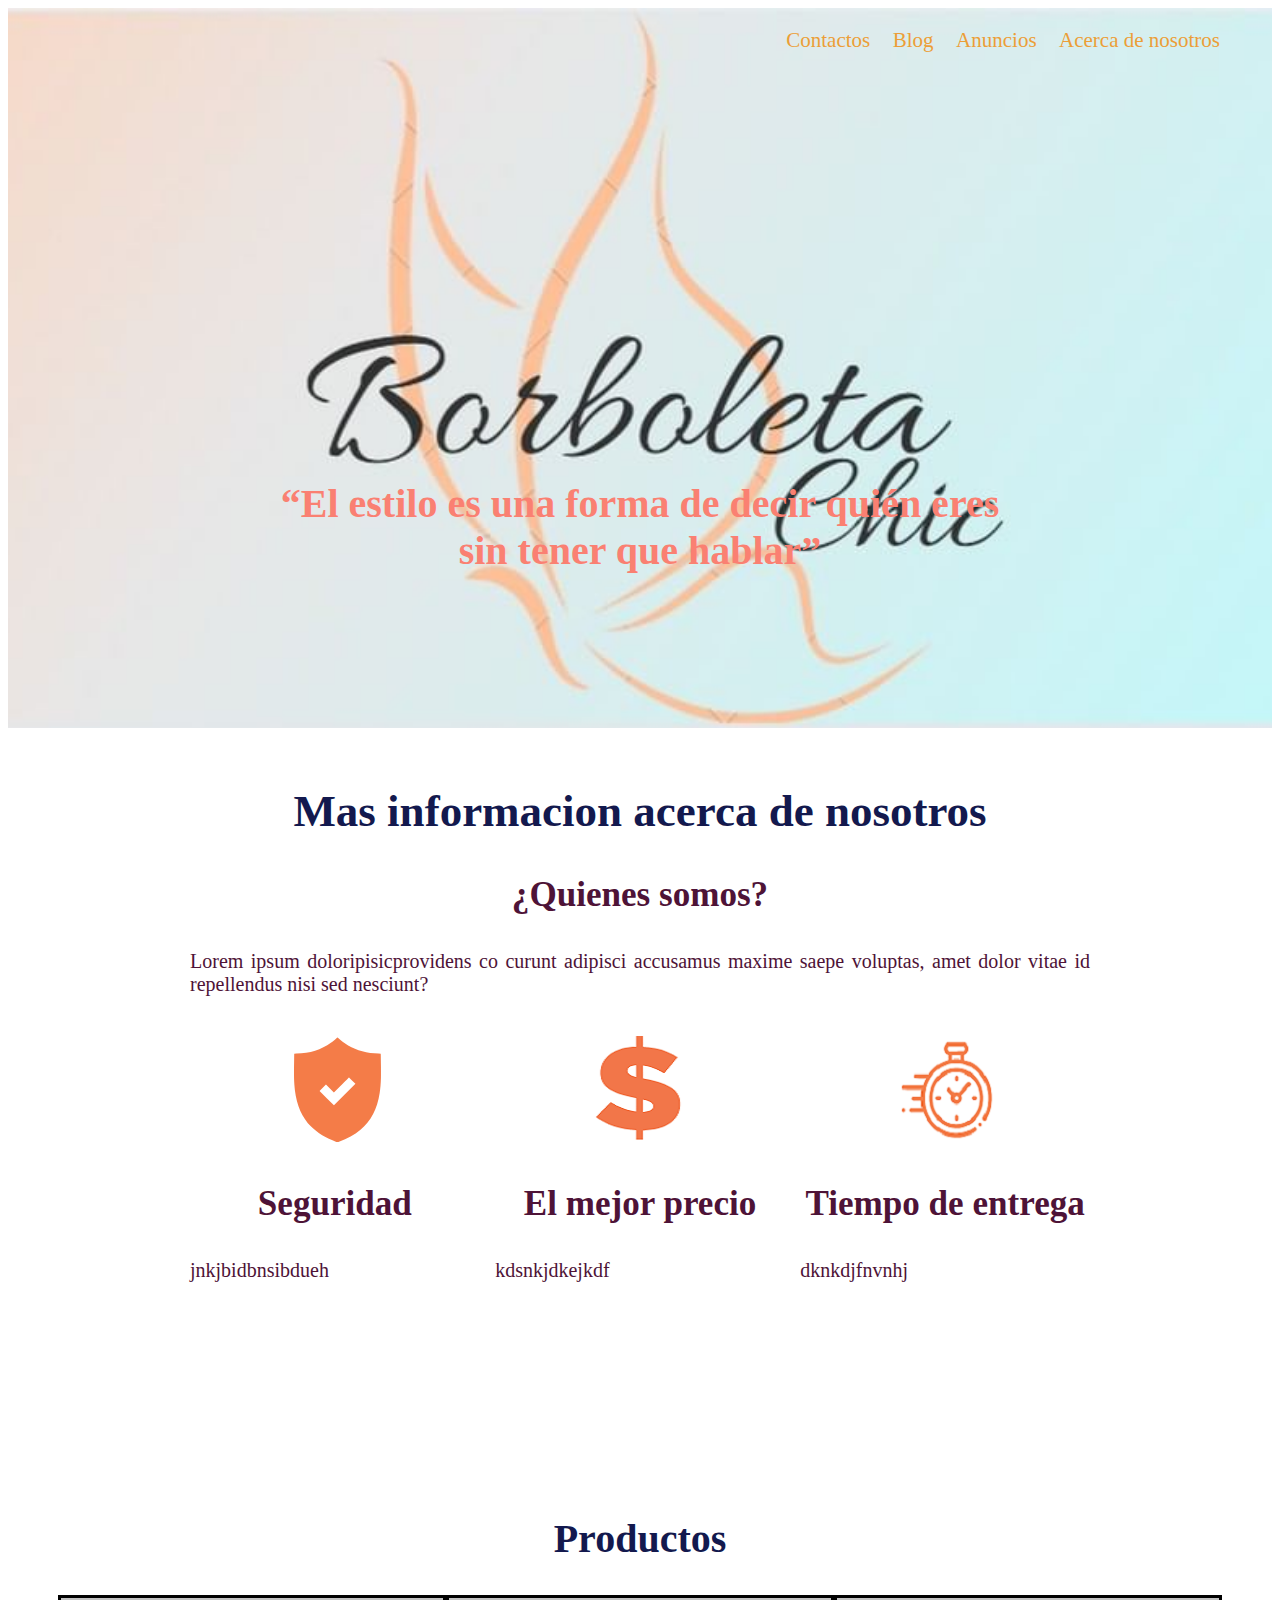
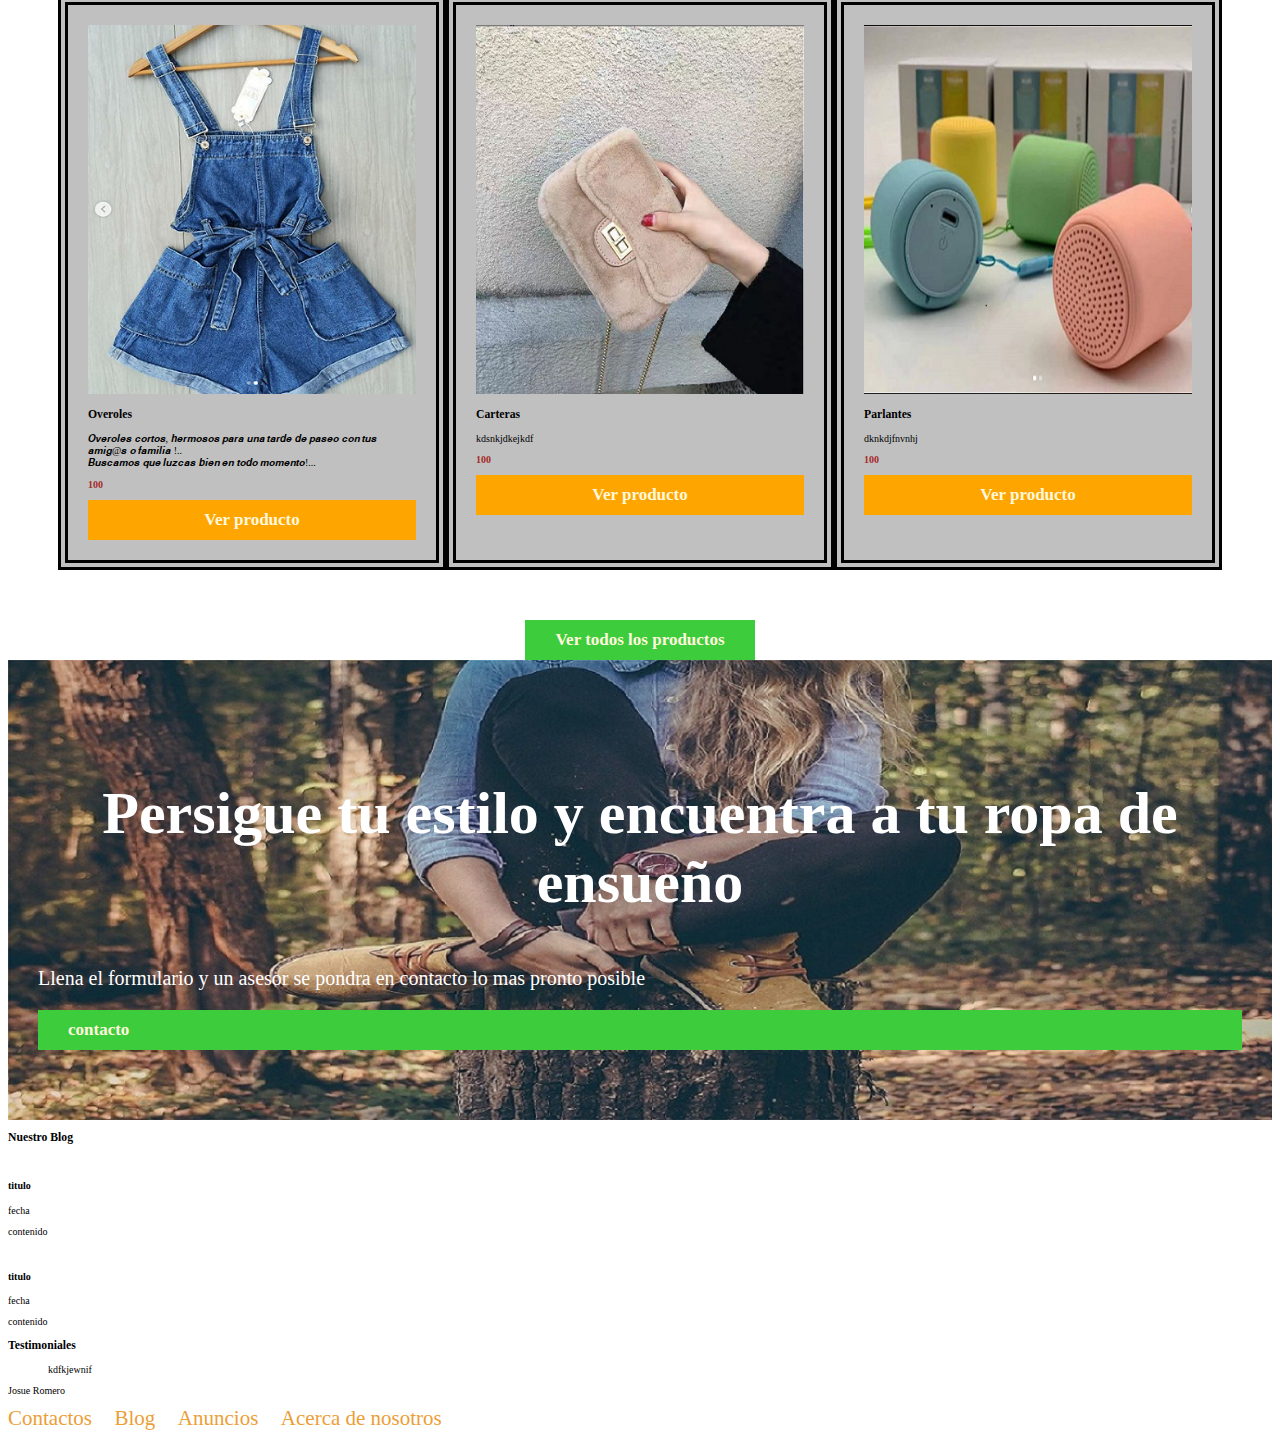
==== index.html @ e3e59bdf "Add files via upload" ====
<!DOCTYPE html>
<html lang="en">
<head>
    <meta charset="UTF-8">
    <meta name="viewport" content="width=device-width, initial-scale=1.0">
    <title>Borboleta • chic</title>
    <link rel="shortcut icon" href="imagenes/borboleta.png">
    <link rel="stylesheet" href="https://necolas.github.io/normalize.css/8.0.1/normalize.css">
    <link rel="stylesheet" href="css/estilos.css">
</head>

<body>
    <header class="size-header inicio">
<div class="contenedor">
       <div class="barra">

    <nav class="links">
        <a href="contactos.html">Contactos</a>
        <a href="#">Blog</a>
        <a href="#">Anuncios</a>
        <a href="#">Acerca de nosotros</a>
    </div>
    </nav>

          <div class="frase">  
      <h1>“El estilo es una forma de decir 
          quién eres<br> sin tener que hablar”</h1>
        </div>
    </div>
    </header>

    
   
    <section class="relleno">
        <h2 id="titulo-segundario">Mas informacion acerca de nosotros</h2>
      <h3>¿Quienes somos?</h3>
      <p>Lorem ipsum doloripisicprovidens co curunt adipisci accusamus maxime saepe voluptas, amet dolor vitae id repellendus nisi sed nesciunt?</p>
    
      <div class="logos">
      
      <div class="icono">
      <img src="imagenes/logo de seguridad.png" >
<h3>Seguridad</h3>
<p>jnkjbidbnsibdueh</p>
</div>

<div class="icono">
<img src="imagenes/logo de dinero.png" >
<h3>El mejor precio</h3>
<p>kdsnkjdkejkdf</p>
</div>

<div class="icono">
<img src="imagenes/logo de reloj.png" >
<h3>Tiempo de entrega</h3>
<p>dknkdjfnvnhj</p>

</div>

</section>

<main class="productos">
<h2 id="titulo-terciario">Productos</h2>
<div class="logos">

<div class="anuncio">
<img src="imagenes/producto overol.png" >
<h3>Overoles</h3>
<p>𝑶𝒗𝒆𝒓𝒐𝒍𝒆𝒔 𝒄𝒐𝒓𝒕𝒐𝒔, 𝒉𝒆𝒓𝒎𝒐𝒔𝒐𝒔 𝒑𝒂𝒓𝒂 𝒖𝒏𝒂 𝒕𝒂𝒓𝒅𝒆 𝒅𝒆 𝒑𝒂𝒔𝒆𝒐 𝒄𝒐𝒏 𝒕𝒖𝒔 𝒂𝒎𝒊𝒈@𝒔 𝒐 𝒇𝒂𝒎𝒊𝒍𝒊𝒂 !.. <br>
    𝑩𝒖𝒔𝒄𝒂𝒎𝒐𝒔 𝒒𝒖𝒆 𝒍𝒖𝒛𝒄𝒂𝒔 𝒃𝒊𝒆𝒏 𝒆𝒏 𝒕𝒐𝒅𝒐 𝒎𝒐𝒎𝒆𝒏𝒕𝒐!...</p>
<p class="dinero">100</p>
<a href="#" class="boton botones">Ver producto</a>
</div>

<div class="anuncio">
<img src="imagenes/producto cartera.png" >
<h3>Carteras</h3>
<p>kdsnkjdkejkdf</p>
<p class="dinero">100</p>
<a href="#" class="boton botones"> Ver producto</a>
</div>

<div class="anuncio">
<img src="imagenes/producto parlantes.png" >
<h3>Parlantes</h3>
<p>dknkdjfnvnhj</p>
<p class="dinero">100</p>
<a href="#" class="boton botones">Ver producto</a>
</div>



</main>

<nav>
    <div class="alineadoizquierda">
<a href="#" class="boton botones2">Ver todos los productos</a>
</nav>
</div>

<section class="fondo-de-contacto">
    <div class="parte-de-contacto">
<h2>Persigue tu estilo y encuentra a tu ropa de ensueño</h2>
<p>Llena el formulario y un asesor se pondra en contacto lo mas pronto posible</p>
<a href="contactos.html" class="boton botones3">contacto</a>
</div>
</section>


<section>

<h3>Nuestro Blog</h3>

<article>
<img src="" alt="">
<h4>titulo</h4>
<p>fecha</p>
<p>contenido</p>

<article>

<img src="" alt="">
<h4>titulo</h4>
<p>fecha</p>
<p>contenido</p>
</article>

</section>

<section>

    <h3>Testimoniales</h3>
    <blockquote>kdfkjewnif</blockquote>
    <p>Josue Romero</p>

</section>

<footer>
<nav class="links">
    <a href="contactos.html">Contactos</a>
    <a href="#">Blog</a>
    <a href="#">Anuncios</a>
    <a href="#">Acerca de nosotros</a>
</nav>
</footer>
    
</body>
</html>
---- css/estilos.css ----
img{
    max-width: 100%;
} 
  

html{
    font-size: 62.5%;
} 
    

#titulo-segundario{
    color: rgb(19, 25, 78);
   

    } 
    
    

        .size-header.inicio { background: url(../imagenes/fondo.jpg);
        background-position: center center;   
        background-size: cover; 
         height: 80vh;
         min-height: 60rem;
        } 

        .frase{
            padding-top: 40rem;
            font-family: Georgia, 'Times New Roman', Times, serif;
           font-size: 2rem;
           color: salmon;
           text-align: center;
        } 
       .contenedor {
           max-width: 120rem;
           margin: 0 auto;
           
           
           
           
       } 

       



       .barra{
           display: flex;
           justify-content: flex-end;
           padding-top: 2rem;
       }
    
       .links a {
           color: rgb(236, 158, 55);
           text-decoration: none;
           font-size: 2.1rem;
           margin-right: 2rem;
           font-family: fantasy;

    }

    .links a:hover { 
        color: rgb(10, 10, 10);

             

 }
 



.logos{
   display: flex;
justify-content: space-between;
} 


.icono{
  flex-basis: calc(33.3% - 1rem);
  padding-top: 2rem;
 
  
} 



.relleno {
    
    max-width: 90rem;
    margin: 0 auto;
  padding-top: 2rem;
  text-align: center;
font-size: 3rem;
color: rgb(78, 19, 55);
font-family: 'Times New Roman', Times, serif;

 }    

 .relleno p{
    text-align: justify;
    font-family: 'Times New Roman', Times, serif;
    font-size: 2rem;
    
 }     

 #titulo-terciario{
    color: rgb(19, 25, 78);
    text-align: center;
    font-size: 4rem;
    font-family: 'Times New Roman', Times, serif;
    padding-top: 13rem;
}


.anuncio{
    flex-basis: calc(33.3% - 1rem);
    border-style: double;
    border-color: black  ;
    border-width: 1rem;
    background: silver;
    padding: 2rem;
}

.productos{
    padding: 5rem;
}
.dinero{
   color: brown;
   font-weight: 700 ;

}

.boton{
    color: cornsilk;
    font-weight: 700;
    text-decoration: none;
    font-size: 1.7rem;
    padding: 1rem 3rem;
    text-align: center;
}


.botones{
    background-color: orange;
    display: block;
    
 }

 .botones2{
     background-color: rgb(60, 204, 60);
     
    
 }
 .alineadoizquierda{
     display: flex;
     justify-content: center
    
}

.fondo-de-contacto{
    padding: 3rem;
    background: url(../imagenes/fondo\ de\ contacto.jpg);
    height: 40rem;
    background-size: cover ;
    text-align: center;
    display: flex;
    align-items: center;
    color: white;
    
   font-size: 4rem;

}
.parte-de-contacto{
    flex: 1;

    
   
}
.parte-de-contacto p{
    font-size: 2rem;
    text-align: start;

    
   
}


.botones3{
    background-color: rgb(60, 204, 60);
    display: flex;
    justify-content: start
    
}
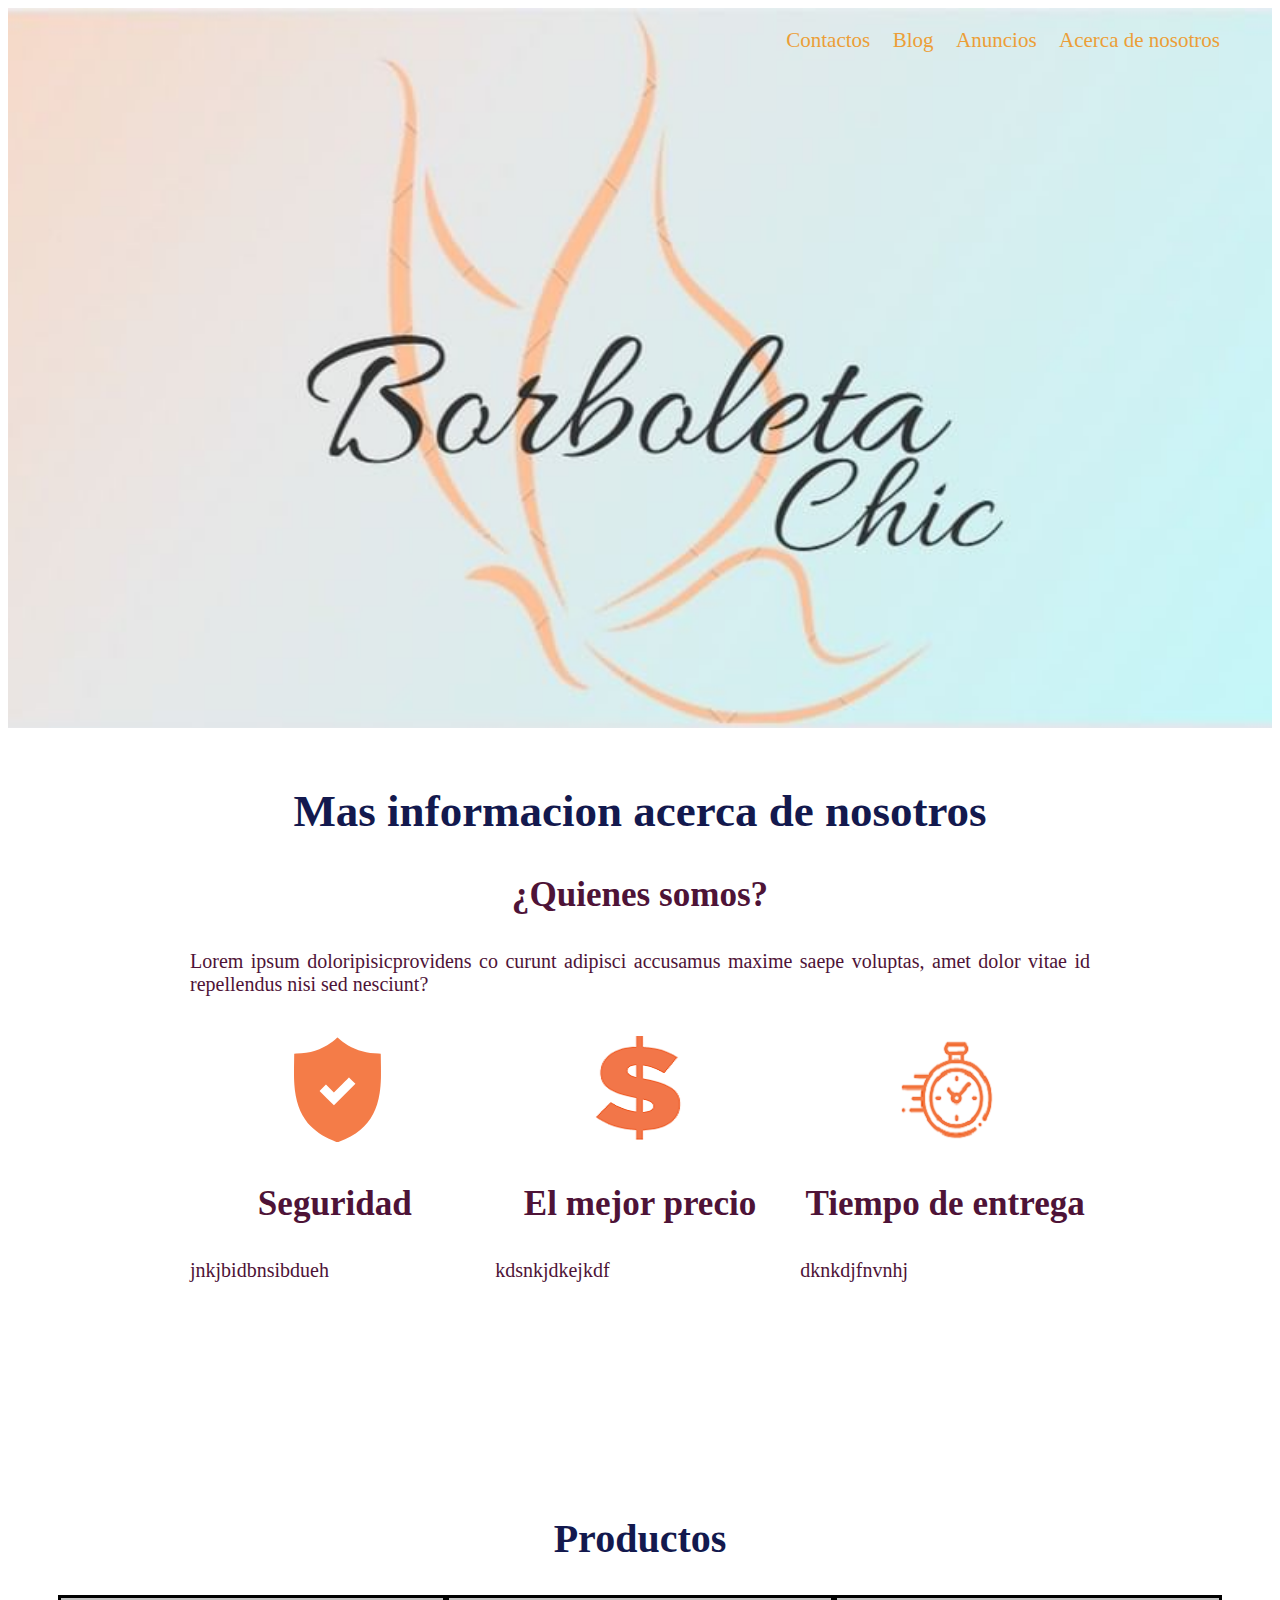
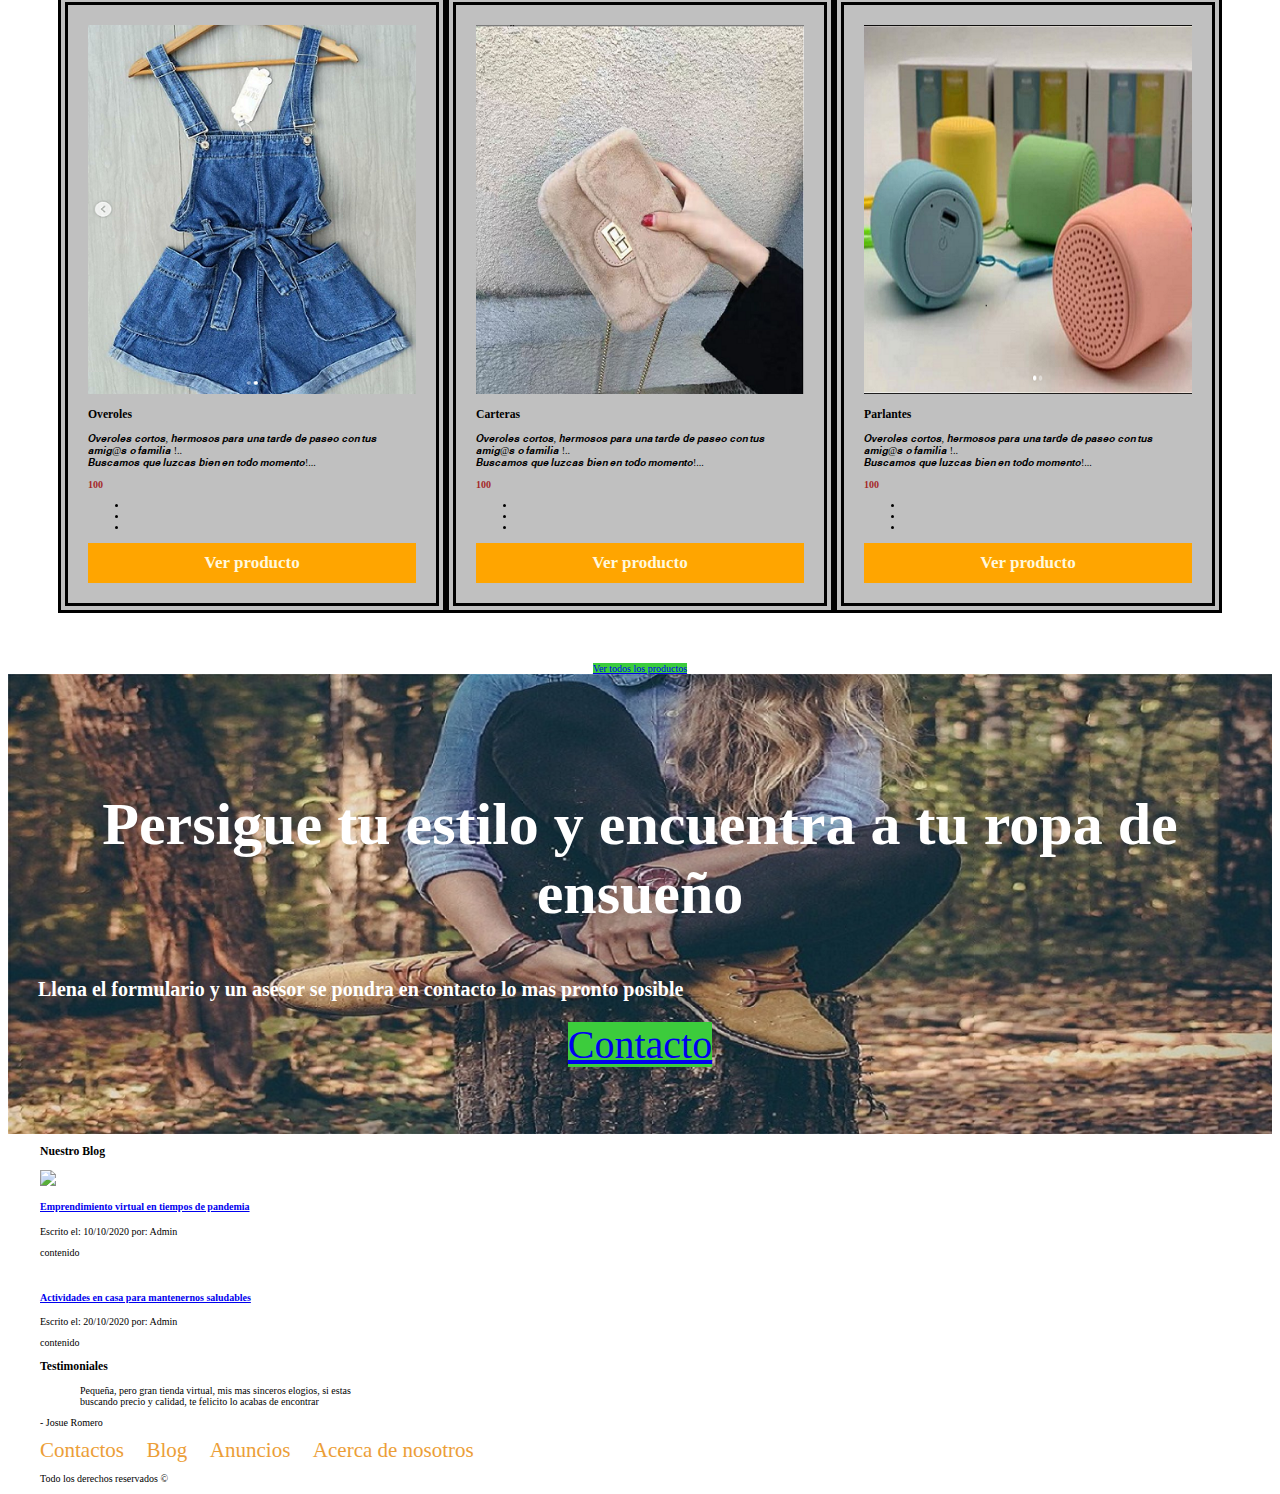
==== commit 0f1e3479: "Add files via upload" ====
--- a/index.html
+++ b/index.html
@@ -22,10 +22,10 @@
     </div>
     </nav>
 
-          <div class="frase">  
+          <!--<div class="frase">  
       <h1>“El estilo es una forma de decir 
           quién eres<br> sin tener que hablar”</h1>
-        </div>
+        </div>--> 
     </div>
     </header>
 
@@ -69,22 +69,40 @@
 <p>𝑶𝒗𝒆𝒓𝒐𝒍𝒆𝒔 𝒄𝒐𝒓𝒕𝒐𝒔, 𝒉𝒆𝒓𝒎𝒐𝒔𝒐𝒔 𝒑𝒂𝒓𝒂 𝒖𝒏𝒂 𝒕𝒂𝒓𝒅𝒆 𝒅𝒆 𝒑𝒂𝒔𝒆𝒐 𝒄𝒐𝒏 𝒕𝒖𝒔 𝒂𝒎𝒊𝒈@𝒔 𝒐 𝒇𝒂𝒎𝒊𝒍𝒊𝒂 !.. <br>
     𝑩𝒖𝒔𝒄𝒂𝒎𝒐𝒔 𝒒𝒖𝒆 𝒍𝒖𝒛𝒄𝒂𝒔 𝒃𝒊𝒆𝒏 𝒆𝒏 𝒕𝒐𝒅𝒐 𝒎𝒐𝒎𝒆𝒏𝒕𝒐!...</p>
 <p class="dinero">100</p>
+
+<ul class="iconos-caracteristicas">
+    <li><img  src="imagenes/mano.svg" alt=""></li>
+    <li><img  src="imagenes/escudo.svg" alt=""></li>
+    <li><img  src="imagenes/save-time.svg" alt=""></li>
+</ul>
 <a href="#" class="boton botones">Ver producto</a>
 </div>
 
 <div class="anuncio">
 <img src="imagenes/producto cartera.png" >
 <h3>Carteras</h3>
-<p>kdsnkjdkejkdf</p>
+<p>𝑶𝒗𝒆𝒓𝒐𝒍𝒆𝒔 𝒄𝒐𝒓𝒕𝒐𝒔, 𝒉𝒆𝒓𝒎𝒐𝒔𝒐𝒔 𝒑𝒂𝒓𝒂 𝒖𝒏𝒂 𝒕𝒂𝒓𝒅𝒆 𝒅𝒆 𝒑𝒂𝒔𝒆𝒐 𝒄𝒐𝒏 𝒕𝒖𝒔 𝒂𝒎𝒊𝒈@𝒔 𝒐 𝒇𝒂𝒎𝒊𝒍𝒊𝒂 !.. <br>
+    𝑩𝒖𝒔𝒄𝒂𝒎𝒐𝒔 𝒒𝒖𝒆 𝒍𝒖𝒛𝒄𝒂𝒔 𝒃𝒊𝒆𝒏 𝒆𝒏 𝒕𝒐𝒅𝒐 𝒎𝒐𝒎𝒆𝒏𝒕𝒐!...</p>
 <p class="dinero">100</p>
+<ul class="iconos-caracteristicas">
+    <li><img  src="imagenes/mano.svg" alt=""></li>
+    <li><img  src="imagenes/escudo.svg" alt=""></li>
+    <li><img  src="imagenes/save-time.svg" alt=""></li>
+</ul>
 <a href="#" class="boton botones"> Ver producto</a>
 </div>
 
 <div class="anuncio">
 <img src="imagenes/producto parlantes.png" >
 <h3>Parlantes</h3>
-<p>dknkdjfnvnhj</p>
+<p>𝑶𝒗𝒆𝒓𝒐𝒍𝒆𝒔 𝒄𝒐𝒓𝒕𝒐𝒔, 𝒉𝒆𝒓𝒎𝒐𝒔𝒐𝒔 𝒑𝒂𝒓𝒂 𝒖𝒏𝒂 𝒕𝒂𝒓𝒅𝒆 𝒅𝒆 𝒑𝒂𝒔𝒆𝒐 𝒄𝒐𝒏 𝒕𝒖𝒔 𝒂𝒎𝒊𝒈@𝒔 𝒐 𝒇𝒂𝒎𝒊𝒍𝒊𝒂 !.. <br>
+    𝑩𝒖𝒔𝒄𝒂𝒎𝒐𝒔 𝒒𝒖𝒆 𝒍𝒖𝒛𝒄𝒂𝒔 𝒃𝒊𝒆𝒏 𝒆𝒏 𝒕𝒐𝒅𝒐 𝒎𝒐𝒎𝒆𝒏𝒕𝒐!...</p>
 <p class="dinero">100</p>
+<ul class="iconos-caracteristicas">
+    <li><img  src="imagenes/mano.svg" alt=""></li>
+    <li><img  src="imagenes/escudo.svg" alt=""></li>
+    <li><img  src="imagenes/save-time.svg" alt=""></li>
+</ul>
 <a href="#" class="boton botones">Ver producto</a>
 </div>
 
@@ -94,55 +112,86 @@
 
 <nav>
     <div class="alineadoizquierda">
-<a href="#" class="boton botones2">Ver todos los productos</a>
+<a href="#" class="botonn botones2">Ver todos los productos</a>
 </nav>
 </div>
 
 <section class="fondo-de-contacto">
+    
     <div class="parte-de-contacto">
+
+  
 <h2>Persigue tu estilo y encuentra a tu ropa de ensueño</h2>
-<p>Llena el formulario y un asesor se pondra en contacto lo mas pronto posible</p>
-<a href="contactos.html" class="boton botones3">contacto</a>
+<p> <strong>Llena el formulario y un asesor se pondra en contacto lo mas pronto posible</strong> </p>
+<a href="contactos.html" class="arreglo botones2">Contacto</a>
+
 </div>
+
 </section>
 
 
-<section>
+<div class="seccion-inferior contenedor">
+<section class="blog">
 
-<h3>Nuestro Blog</h3>
+<h3 class="titulo-blog">Nuestro Blog</h3>
 
-<article>
-<img src="" alt="">
-<h4>titulo</h4>
-<p>fecha</p>
+<article class="articulo">
+
+    <div class="blog-imagen">
+<img  src="imagenes/blog.jpeg" >
+</div>
+
+<div class="blog-texto">
+<a href="#">
+    <h4>Emprendimiento virtual en tiempos de pandemia</h4>
+    </a>
+    <p>Escrito el: <span>10/10/2020</span> por: <span>Admin</span></p>
 <p>contenido</p>
+</div>
+</article>
 
-<article>
+<article class="articulo">
+    
+    <div class="blog-imagen">
+<img src="imagenes/blog2.jpeg" alt="">
+</div>
 
-<img src="" alt="">
-<h4>titulo</h4>
-<p>fecha</p>
+<div class="blog-texto">
+
+    <a href="#">
+    <h4>Actividades en casa para mantenernos saludables</h4>
+</a>
+<p>Escrito el: <span>20/10/2020</span> por: <span>Admin</span></p>
 <p>contenido</p>
+</div>
 </article>
 
 </section>
 
-<section>
+<section class="testimoniales">
 
-    <h3>Testimoniales</h3>
-    <blockquote>kdfkjewnif</blockquote>
-    <p>Josue Romero</p>
+    <h3 class="titulo-blog">Testimoniales</h3>
+    
+    <div class="Blocquote"> 
+    <blockquote>Pequeña, pero gran tienda virtual, mis mas sinceros elogios, si estas
+        <br> buscando precio y calidad, te felicito lo acabas de encontrar</blockquote>
+    <p>- Josue Romero</p>
+</div>
 
 </section>
-
-<footer>
+</div>
+<footer class=" site-footer">
+    <div class="contenedor contenedor-footer">
 <nav class="links">
     <a href="contactos.html">Contactos</a>
     <a href="#">Blog</a>
     <a href="#">Anuncios</a>
     <a href="#">Acerca de nosotros</a>
 </nav>
+<p class="copyrigth">Todo los derechos reservados &copy;</p>
+</div>
 </footer>
+
     
 </body>
 </html>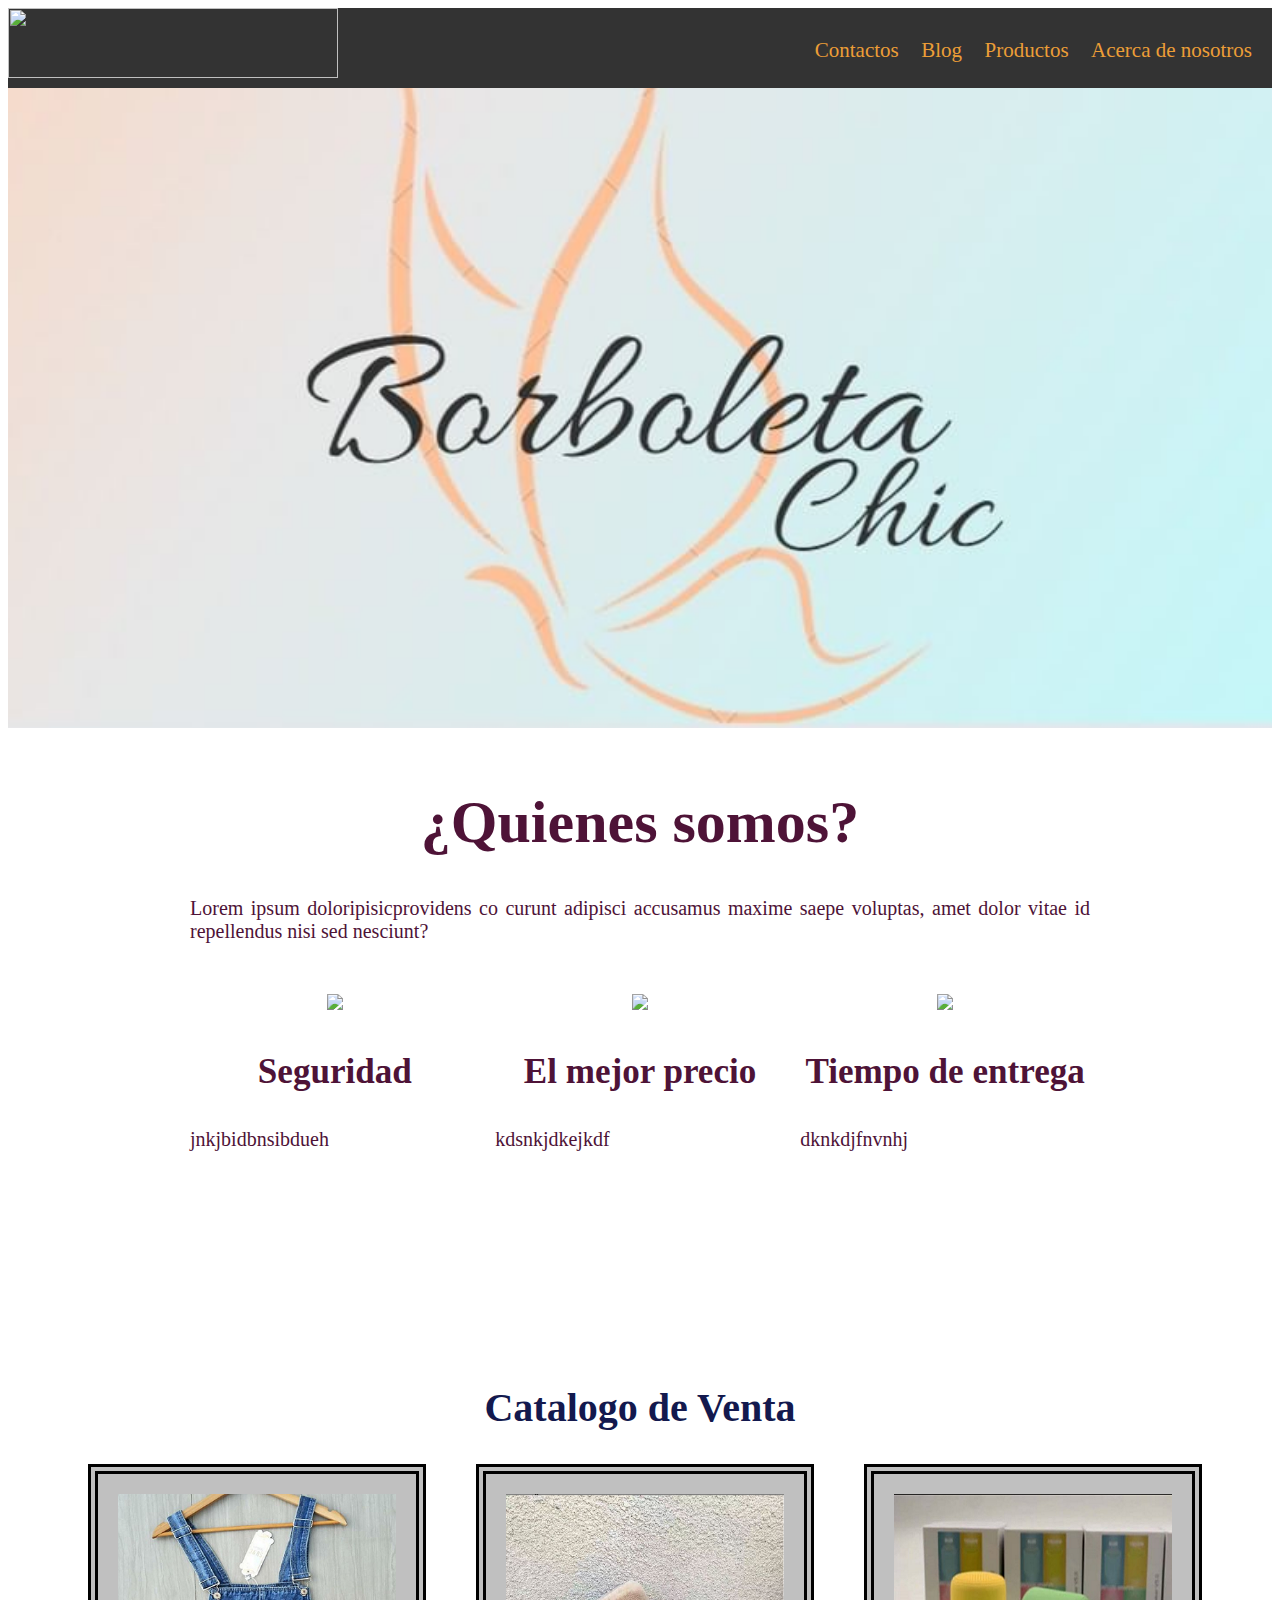
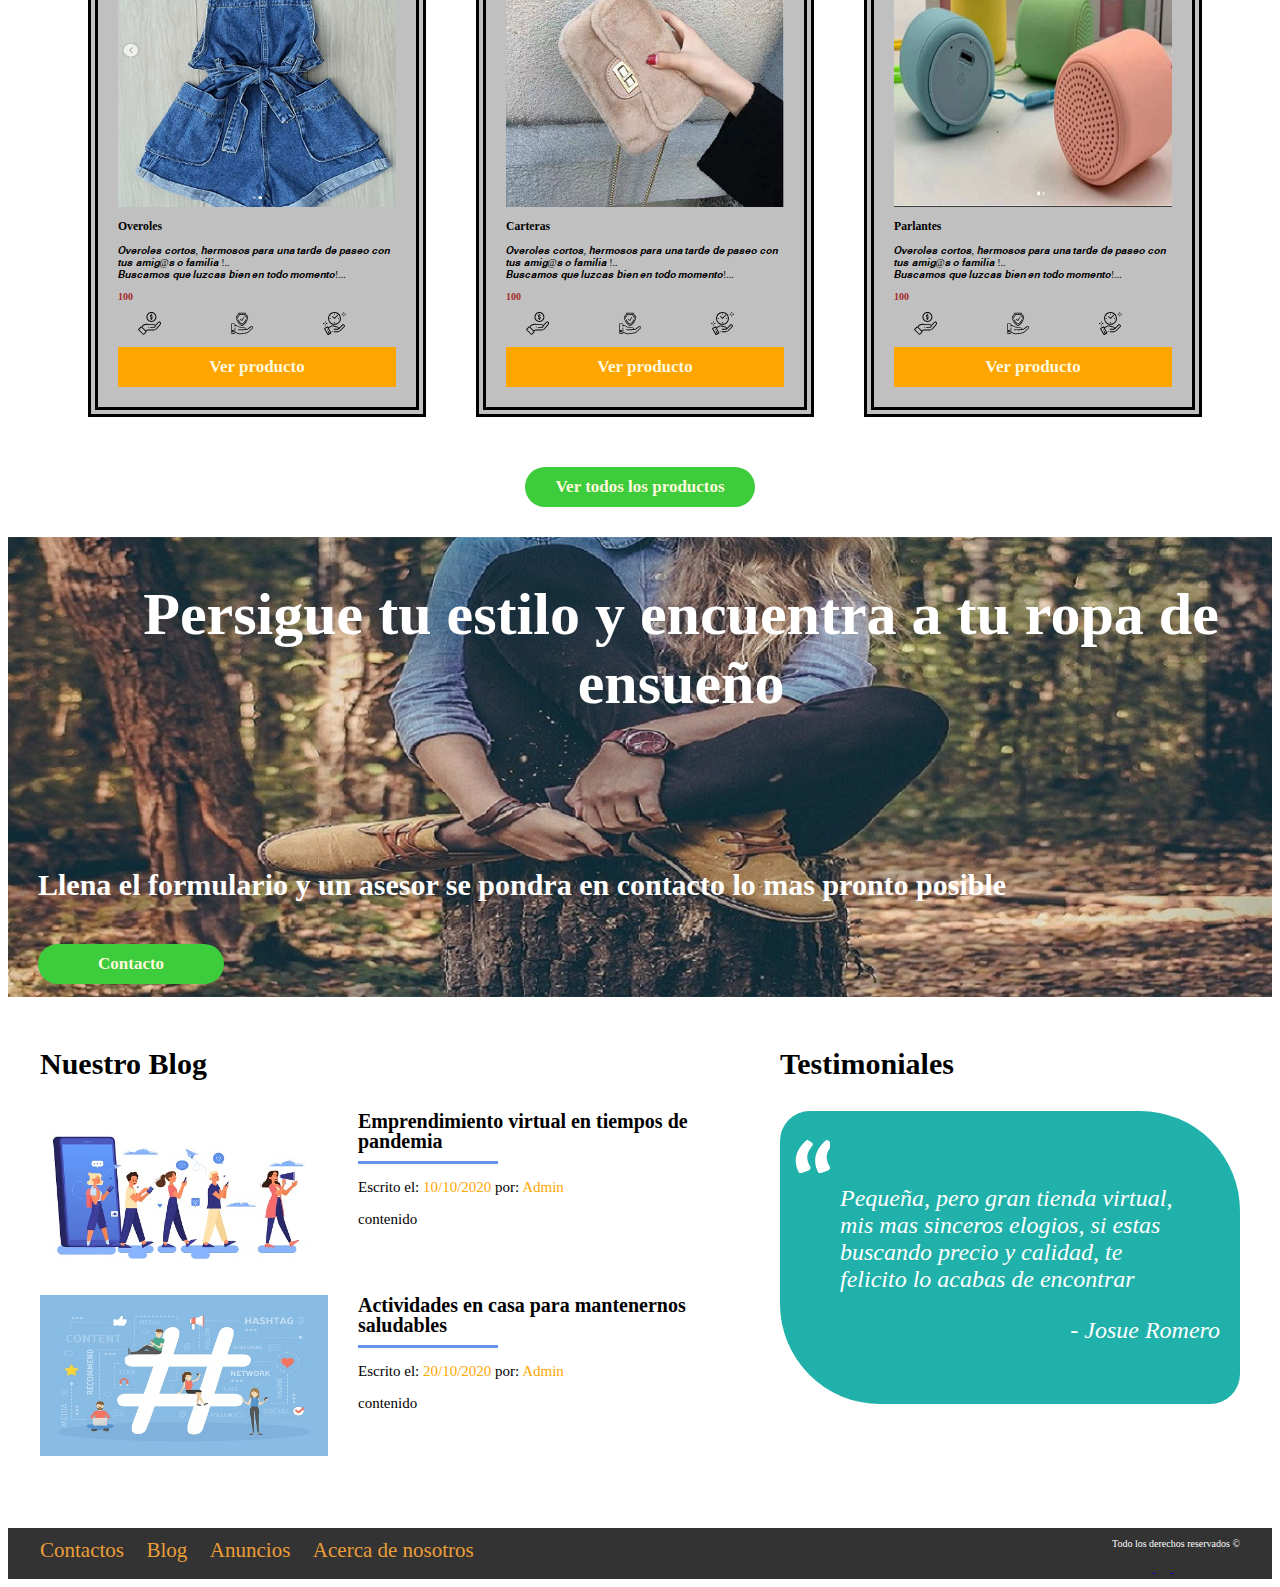
==== commit 269dc730: "Add files via upload" ====
--- a/index.html
+++ b/index.html
@@ -11,47 +11,50 @@
 
 <body>
     <header class="size-header inicio">
-<div class="contenedor">
-       <div class="barra">
-
+<div class="contenedor2">
+    <div class="barra">
+        <img class="logo-poscicion" src="https://dewey.tailorbrands.com/production/brand_version_mockup_image/235/4046125235_32aaba8b-4791-4f45-8fc7-5e5b464e7a31.png?cb=1604363715'" alt="">
+        <div class="bajo">
     <nav class="links">
         <a href="contactos.html">Contactos</a>
         <a href="#">Blog</a>
-        <a href="#">Anuncios</a>
-        <a href="#">Acerca de nosotros</a>
+        <a href="productos.html">Productos</a>
+        <a href="nosotros.html">Acerca de nosotros</a></div>
     </div>
     </nav>
 
-          <!--<div class="frase">  
-      <h1>“El estilo es una forma de decir 
-          quién eres<br> sin tener que hablar”</h1>
-        </div>--> 
+   
+
+ 
     </div>
     </header>
 
     
    
+  
+
+
     <section class="relleno">
-        <h2 id="titulo-segundario">Mas informacion acerca de nosotros</h2>
-      <h3>¿Quienes somos?</h3>
+    
+      <h1>¿Quienes somos?</h1>
       <p>Lorem ipsum doloripisicprovidens co curunt adipisci accusamus maxime saepe voluptas, amet dolor vitae id repellendus nisi sed nesciunt?</p>
     
       <div class="logos">
       
       <div class="icono">
-      <img src="imagenes/logo de seguridad.png" >
+      <img src="imagenes/proteger.png" >
 <h3>Seguridad</h3>
 <p>jnkjbidbnsibdueh</p>
 </div>
 
 <div class="icono">
-<img src="imagenes/logo de dinero.png" >
+<img src="imagenes/simbolo-de-dolar.png" >
 <h3>El mejor precio</h3>
 <p>kdsnkjdkejkdf</p>
 </div>
 
 <div class="icono">
-<img src="imagenes/logo de reloj.png" >
+<img src="imagenes/reloj.png" >
 <h3>Tiempo de entrega</h3>
 <p>dknkdjfnvnhj</p>
 
@@ -60,7 +63,7 @@
 </section>
 
 <main class="productos">
-<h2 id="titulo-terciario">Productos</h2>
+<h2 id="titulo-terciario">Catalogo de Venta</h2>
 <div class="logos">
 
 <div class="anuncio">
@@ -112,7 +115,7 @@
 
 <nav>
     <div class="alineadoizquierda">
-<a href="#" class="botonn botones2">Ver todos los productos</a>
+<a href="productos.html" class="botonn botones2">Ver todos los productos</a>
 </nav>
 </div>
 
@@ -190,6 +193,20 @@
 </nav>
 <p class="copyrigth">Todo los derechos reservados &copy;</p>
 </div>
+<nav>
+    <div class="separacion-redes">
+    <a href="https://www.instagram.com/borboleta.chic/?hl=es">
+<img class="redes-sociales" src="imagenes/instagram (4).png" alt="">
+</a>
+<a href="#">
+    <img class="redes-sociales" src="imagenes/facebook.png" alt="">
+</a>
+
+<a href="#">
+    <img class="redes-sociales" src="imagenes/gorjeo.png" alt="">
+</a>
+</div>
+</nav>
 </footer>
 
     
--- a/css/estilos.css
+++ b/css/estilos.css
@@ -10,6 +10,9 @@
 
 #titulo-segundario{
     color: rgb(19, 25, 78);
+    text-align: center;
+    font-weight: 300;
+    font-size: 3rem;
    
 
     } 
@@ -22,22 +25,25 @@
          height: 80vh;
          min-height: 60rem;
         } 
-
-        .frase{
-            padding-top: 40rem;
-            font-family: Georgia, 'Times New Roman', Times, serif;
-           font-size: 2rem;
-           color: salmon;
-           text-align: center;
-        } 
+        
+        
+    
+        
+        
        .contenedor {
            max-width: 120rem;
            margin: 0 auto;
-           
-           
-           
+        
            
        } 
+       .contenedor2 {
+        max-width: 140rem;
+        margin: 0 auto;
+        
+        
+        
+        
+    } 
 
        
 
@@ -46,8 +52,24 @@
        .barra{
            display: flex;
            justify-content: flex-end;
-           padding-top: 2rem;
+           justify-content: space-between;
+           padding-bottom: 1rem;
+background-color:#333333;
+          
        }
+       .bajo{
+        padding-top: 3rem;
+
+       
+    }
+
+       .logo-poscicion{
+        width: 33rem ;
+        height: 7rem ;
+        
+    
+       
+    }
     
        .links a {
            color: rgb(236, 158, 55);
@@ -55,6 +77,7 @@
            font-size: 2.1rem;
            margin-right: 2rem;
            font-family: fantasy;
+           padding-top: 3rem;
 
     }
 
@@ -117,7 +140,8 @@
     border-color: black  ;
     border-width: 1rem;
     background: silver;
-    padding: 2rem;
+    padding: 2rem;   
+    margin: 0rem 2rem 0rem 3rem;
 }
 
 .productos{
@@ -137,6 +161,15 @@
     padding: 1rem 3rem;
     text-align: center;
 }
+.botonn{
+    color: cornsilk;
+    font-weight: 700;
+    text-decoration: none;
+    font-size: 1.7rem;
+    padding: 1rem 3rem;
+    text-align: center;
+    margin-bottom: 3rem;
+}
 
 
 .botones{
@@ -147,6 +180,7 @@
 
  .botones2{
      background-color: rgb(60, 204, 60);
+     border-radius: 3rem;
      
     
  }
@@ -159,6 +193,7 @@
 .fondo-de-contacto{
     padding: 3rem;
     background: url(../imagenes/fondo\ de\ contacto.jpg);
+    background-position: center center;
     height: 40rem;
     background-size: cover ;
     text-align: center;
@@ -176,12 +211,24 @@
    
 }
 .parte-de-contacto p{
-    font-size: 2rem;
+    font-size: 3rem;
     text-align: start;
-
-    
-   
-}
+    margin-top: 15rem;
+    color: white;
+
+    
+   
+}
+  
+
+.parte-de-contacto h2{
+    
+margin-right: 20rem;
+
+    
+   
+}
+
 
 
 .botones3{
@@ -190,4 +237,201 @@
     justify-content: start
     
 }
-    +
+.arreglo{
+    color: cornsilk;
+    font-weight: 700;
+    text-decoration: none;
+    font-size: 1.7rem;
+    padding: 1rem 6rem ;
+    margin-top: 1rem;
+    display: inline-block;
+    text-align: center;
+    margin-right: 130rem;
+    margin-bottom: 2rem;
+    border-radius: 3rem;
+}
+.iconos-caracteristicas{
+    list-style: none;
+    padding: 0rem;
+    display: flex;
+  
+}
+.iconos-caracteristicas li{
+    
+    padding-right: 5rem;
+    padding-left: 2rem;
+    flex: 1;
+
+}
+
+.seccion-inferior{
+    
+    display: flex;
+    justify-content: space-between;
+
+}
+.seccion-inferior .blog{
+    
+  flex-basis: 60%;
+
+}
+
+.seccion-inferior .testimoniales{
+    
+    flex-basis: calc(40% - 2rem);
+
+}
+
+.articulo{
+    
+    display: flex;
+    justify-content: space-between;
+    margin-bottom: 2rem;
+
+}
+
+.articulo .blog-imagen{
+    flex-basis: 40%;
+    
+    
+
+}
+
+.articulo .blog-texto{
+    flex-basis: calc(60% - 3rem);
+    
+    
+
+}
+
+.blog-texto h4{
+    margin: 0;
+    line-height: 2rem;
+    font-size: 2rem;
+    
+
+}
+
+.blog-texto a:hover{
+    color: brown;
+    
+    
+
+}
+
+.blog-texto a{
+    text-decoration: none;
+    color: black;
+
+    
+
+}
+
+.blog-texto h4::after{
+   
+    content:  ' ' ;
+    display: block;
+    width: 14rem;
+    height: 0.3rem;
+    background-color: cornflowerblue;
+    margin-top: 1rem;
+
+    
+    
+
+}
+
+.blog-texto span{
+    
+    color:orange
+}
+
+.titulo-blog{
+    text-align: center center ;
+    font-size: 3rem;
+    margin-top: 5rem;
+   
+}
+
+.blog-texto p{
+    
+ font-size: 1.5rem;
+}
+
+
+.Blocquote{
+   background-color: lightseagreen;
+   font-size: 2.4rem;
+   color: white;
+   padding: 5rem 2rem 2rem 2rem;
+   border-radius: 3rem;
+   font-style: italic;
+   border-bottom-left-radius: 10rem; 
+   border-top-right-radius: 10rem;
+   }
+
+   .Blocquote p{
+    
+    text-align: right;
+   margin: 0;
+padding-bottom: 4rem;
+    }
+
+    .Blocquote blockquote::before{
+content:  ' ';
+background-image: url(../imagenes/comilla.svg);
+width: 4rem;
+height: 4rem;
+display: block;
+position: absolute;
+left: -5rem;
+bottom: 12rem;   } 
+
+    .Blocquote blockquote{
+        position: relative;
+        
+            } 
+            
+            .site-footer{
+                background-color: #333333;
+                margin: 0;
+                margin-top: 5rem;
+               
+                    } 
+
+                    .copyrigth{
+                        margin: 0;
+                       color: white;
+                        
+                            } 
+
+                            .contenedor-footer{
+                                
+                                padding-top: 1rem;
+                                display: flex;
+                                justify-content: space-between;
+                               
+                                
+                                    }
+                                    
+                                    .redes-sociales{
+                                      
+                                        flex: 1;
+                                        margin-left: 1.5rem;
+                                        
+                                      
+                                            }
+
+                                            .separacion-redes{
+                                      
+                                                padding-left: 113rem;
+                                                padding-bottom: 0.5rem;
+                                              
+                                                    } 
+                    
+
+            
+                    
+        
+    
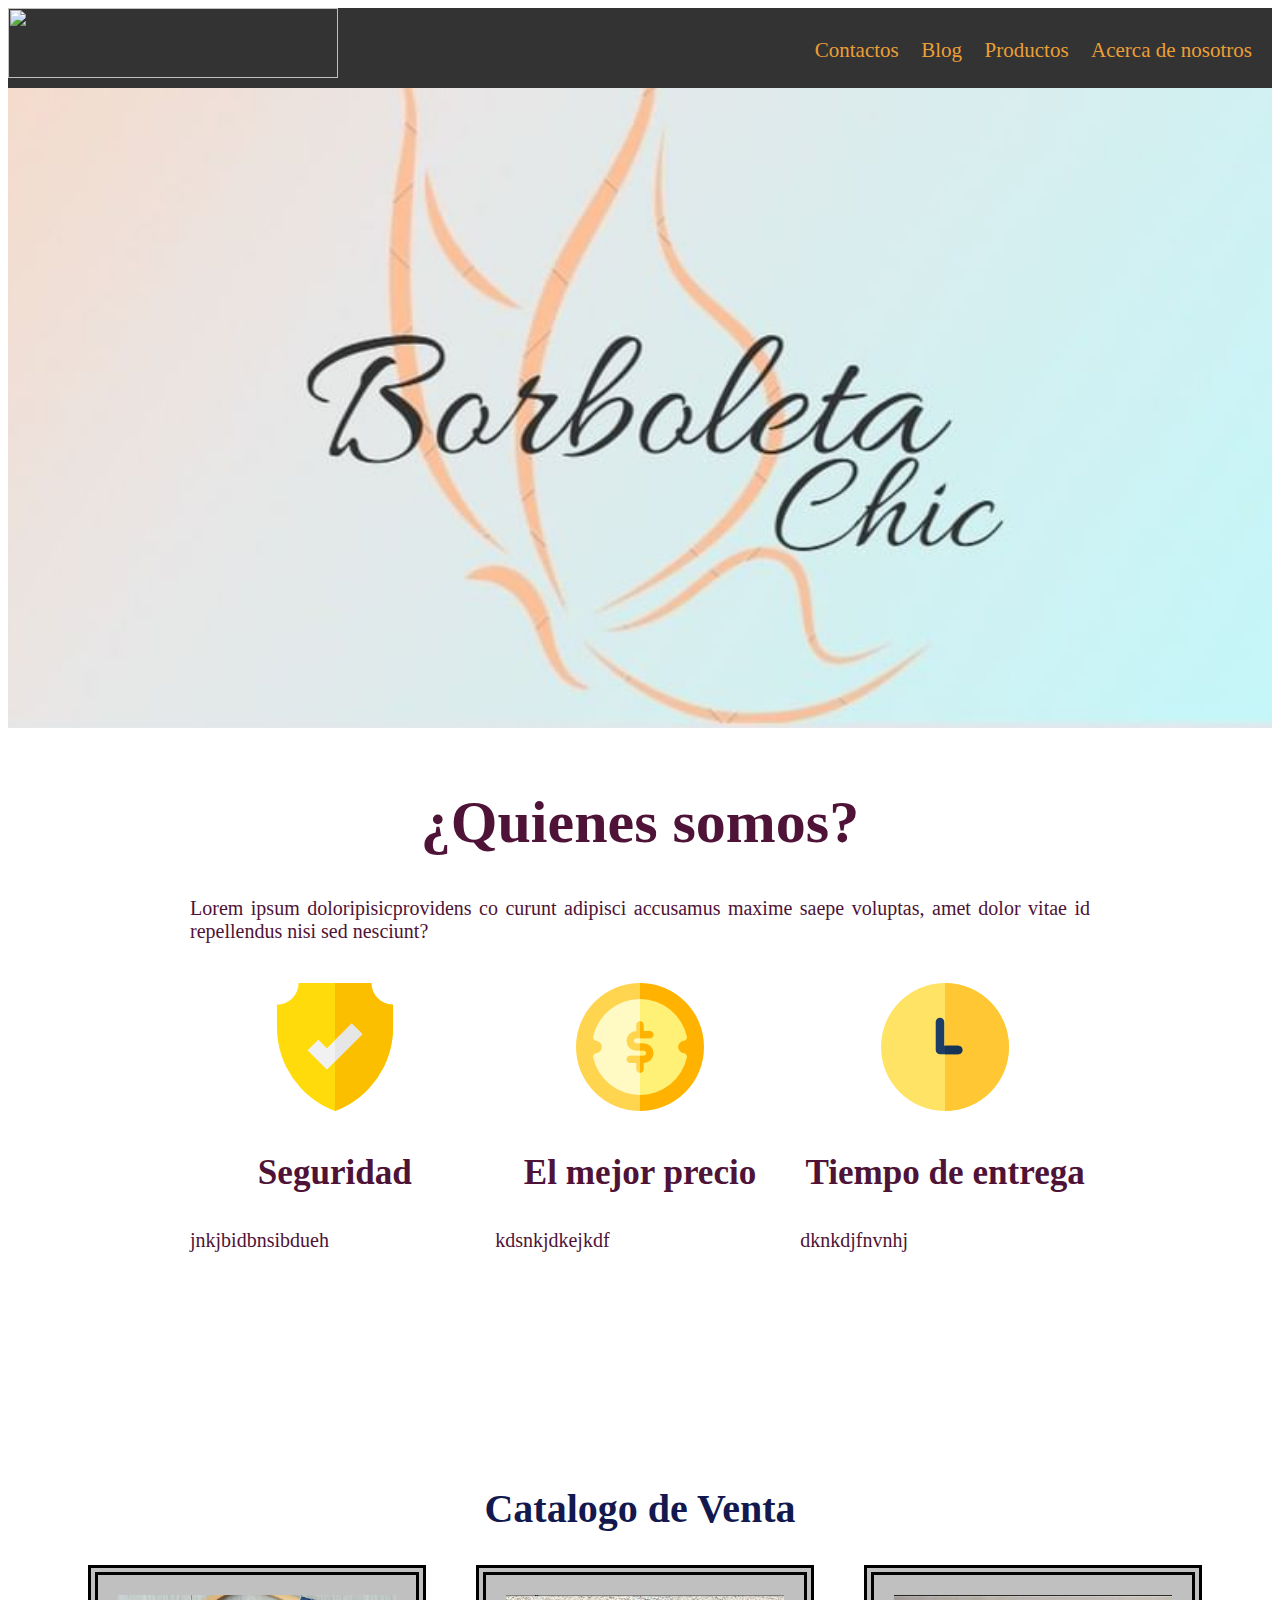
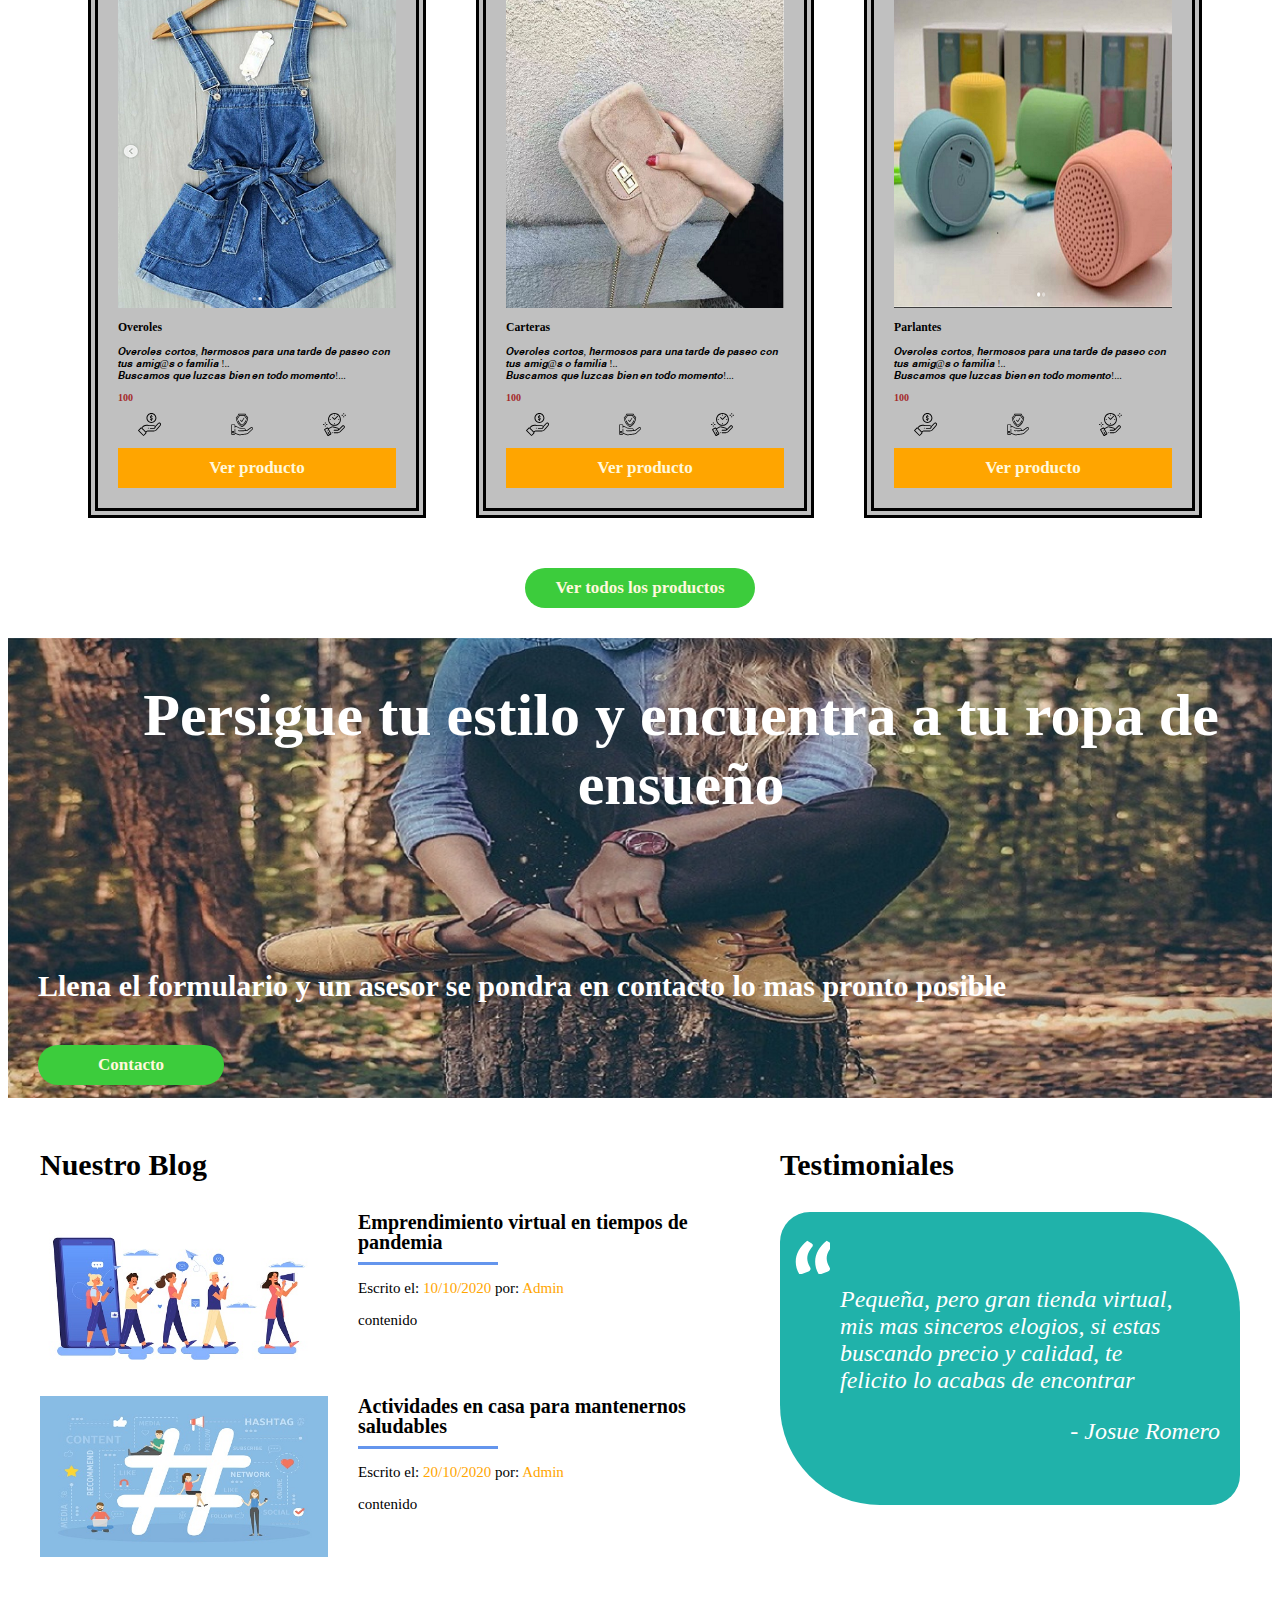
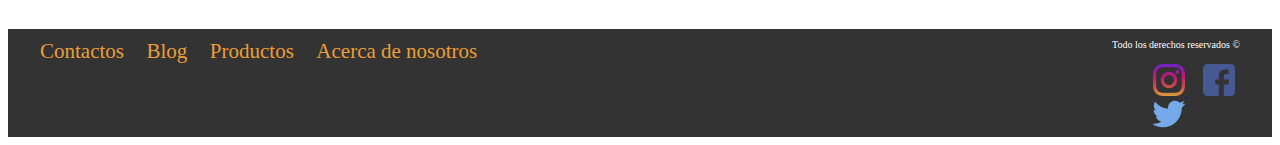
==== commit 64418a99: "Add files via upload" ====
--- a/index.html
+++ b/index.html
@@ -17,7 +17,7 @@
         <div class="bajo">
     <nav class="links">
         <a href="contactos.html">Contactos</a>
-        <a href="#">Blog</a>
+        <a href="Blog.html">Blog</a>
         <a href="productos.html">Productos</a>
         <a href="nosotros.html">Acerca de nosotros</a></div>
     </div>
@@ -187,9 +187,9 @@
     <div class="contenedor contenedor-footer">
 <nav class="links">
     <a href="contactos.html">Contactos</a>
-    <a href="#">Blog</a>
-    <a href="#">Anuncios</a>
-    <a href="#">Acerca de nosotros</a>
+        <a href="Blog.html">Blog</a>
+        <a href="productos.html">Productos</a>
+        <a href="nosotros.html">Acerca de nosotros</a>
 </nav>
 <p class="copyrigth">Todo los derechos reservados &copy;</p>
 </div>
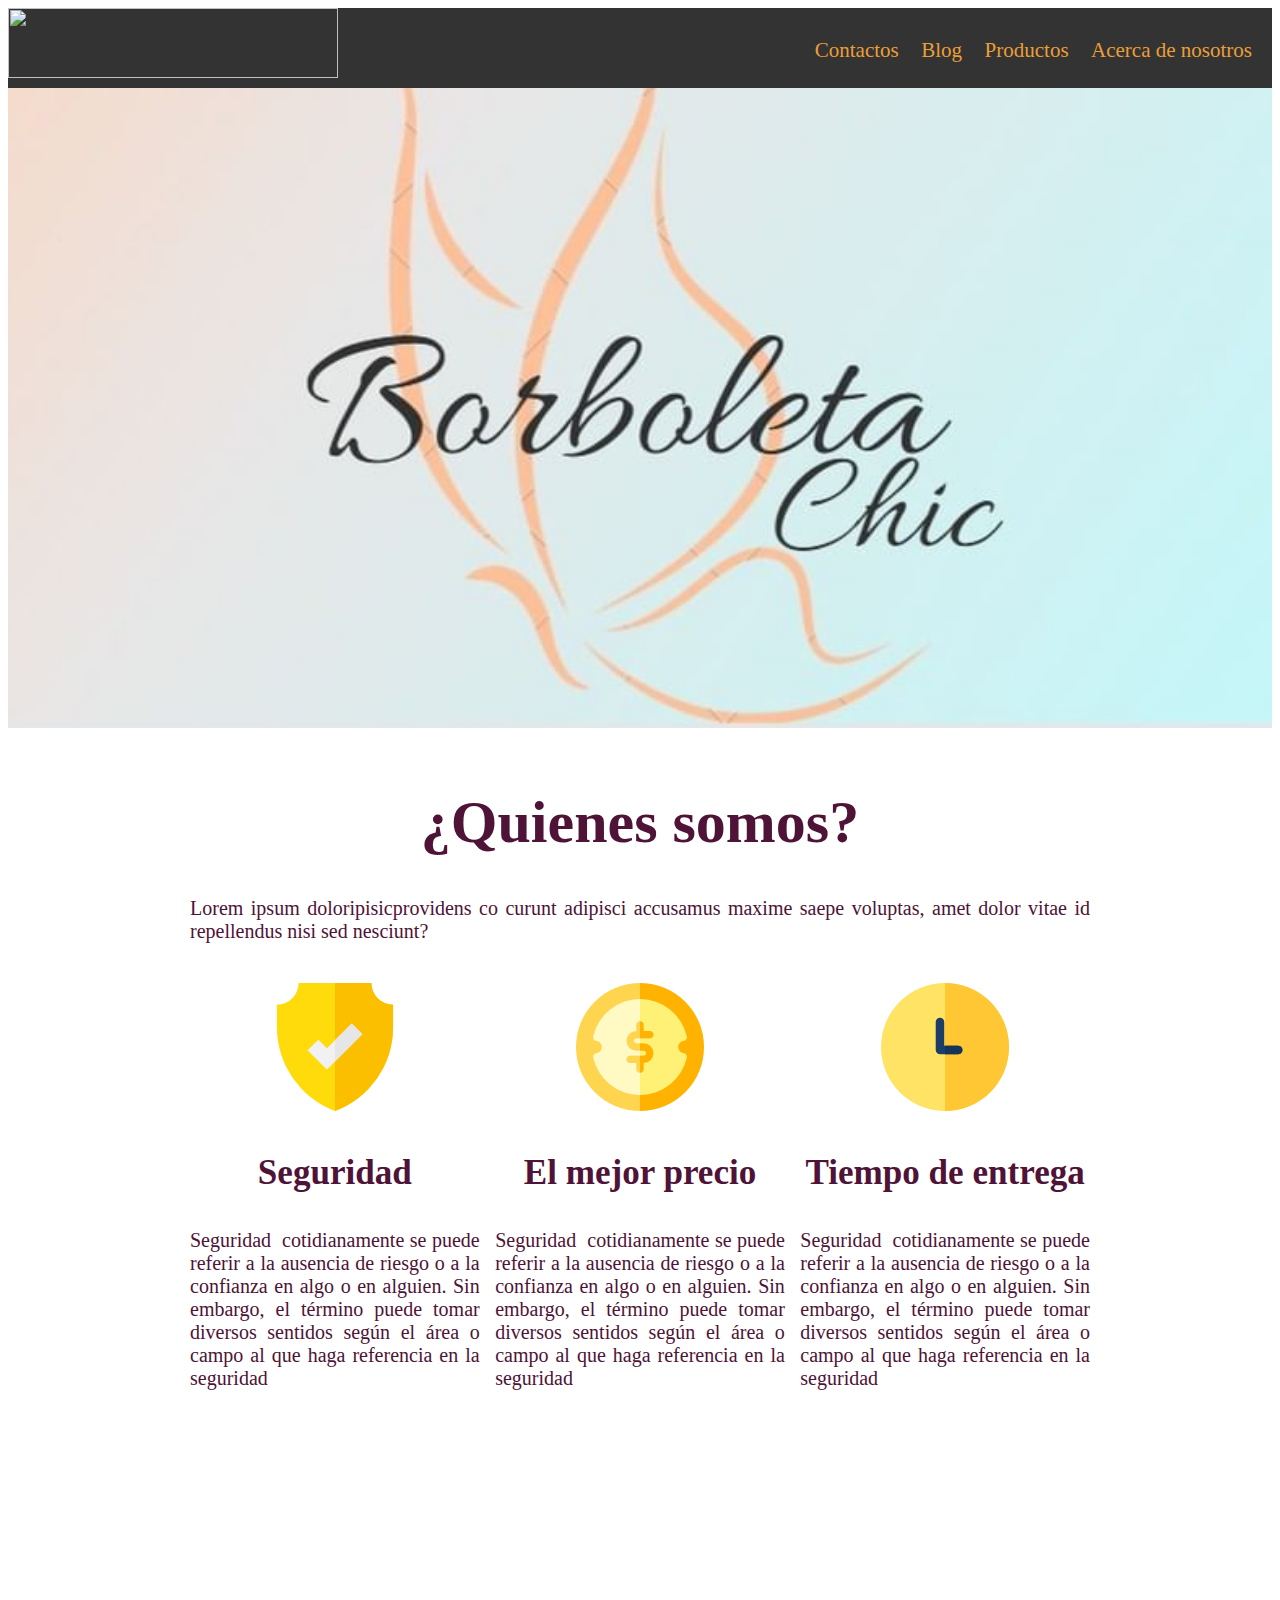
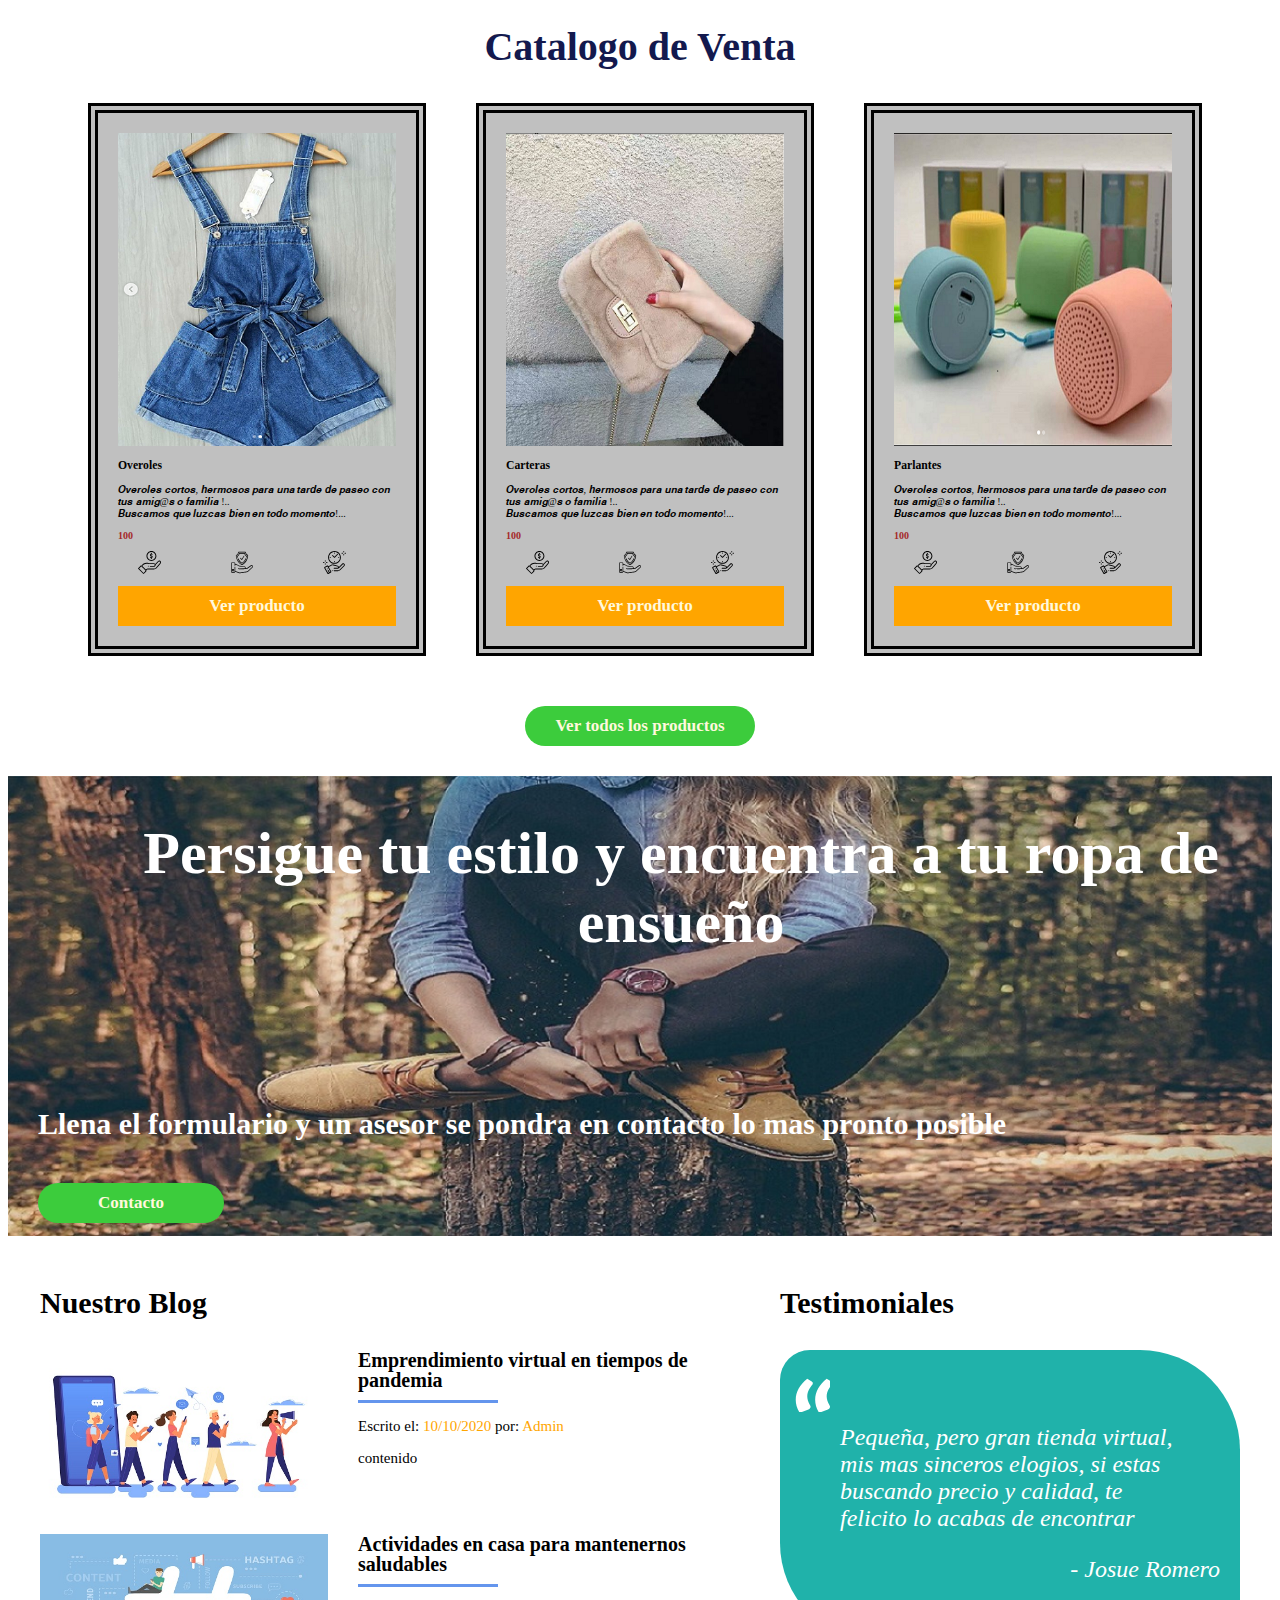
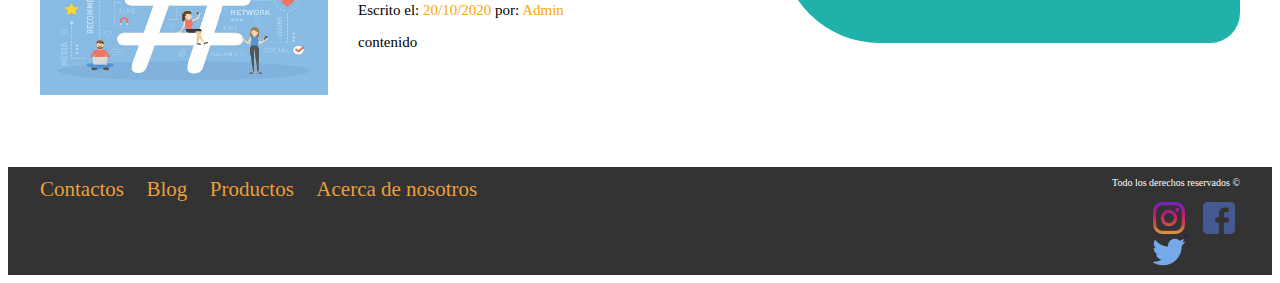
==== commit ea13760b: "Add files via upload" ====
--- a/index.html
+++ b/index.html
@@ -1,5 +1,6 @@
 <!DOCTYPE html>
 <html lang="en">
+
 <head>
     <meta charset="UTF-8">
     <meta name="viewport" content="width=device-width, initial-scale=1.0">
@@ -11,204 +12,202 @@
 
 <body>
     <header class="size-header inicio">
-<div class="contenedor2">
-    <div class="barra">
-        <img class="logo-poscicion" src="https://dewey.tailorbrands.com/production/brand_version_mockup_image/235/4046125235_32aaba8b-4791-4f45-8fc7-5e5b464e7a31.png?cb=1604363715'" alt="">
-        <div class="bajo">
-    <nav class="links">
-        <a href="contactos.html">Contactos</a>
-        <a href="Blog.html">Blog</a>
-        <a href="productos.html">Productos</a>
-        <a href="nosotros.html">Acerca de nosotros</a></div>
+        <div class="contenedor2">
+            <div class="barra">
+                <img class="logo-poscicion" src="https://dewey.tailorbrands.com/production/brand_version_mockup_image/235/4046125235_32aaba8b-4791-4f45-8fc7-5e5b464e7a31.png?cb=1604363715'" alt="">
+                <div class="bajo">
+                    <nav class="links">
+                        <a href="contactos.html">Contactos</a>
+                        <a href="blognuevo.html">Blog</a>
+                        <a href="productos.html">Productos</a>
+                        <a href="nosotros.html">Acerca de nosotros</a></div>
+            </div>
+            </nav>
+
+
+
+
+        </div>
+    </header>
+
+
+
+
+
+
+    <section class="relleno">
+
+        <h1>¿Quienes somos?</h1>
+        <p>Lorem ipsum doloripisicprovidens co curunt adipisci accusamus maxime saepe voluptas, amet dolor vitae id repellendus nisi sed nesciunt?</p>
+
+        <div class="logos">
+
+            <div class="icono">
+                <img src="imagenes/proteger.png">
+                <h3>Seguridad</h3>
+                <p>Seguridad ​ cotidianamente se puede referir a la ausencia de riesgo o a la confianza en algo o en alguien. Sin embargo, el término puede tomar diversos sentidos según el área o campo al que haga referencia en la seguridad</p>
+            </div>
+
+            <div class="icono">
+                <img src="imagenes/simbolo-de-dolar.png">
+                <h3>El mejor precio</h3>
+                <p>Seguridad ​ cotidianamente se puede referir a la ausencia de riesgo o a la confianza en algo o en alguien. Sin embargo, el término puede tomar diversos sentidos según el área o campo al que haga referencia en la seguridad</p>
+            </div>
+
+            <div class="icono">
+                <img src="imagenes/reloj.png">
+                <h3>Tiempo de entrega</h3>
+                <p>Seguridad ​ cotidianamente se puede referir a la ausencia de riesgo o a la confianza en algo o en alguien. Sin embargo, el término puede tomar diversos sentidos según el área o campo al que haga referencia en la seguridad</p>
+
+            </div>
+
+    </section>
+
+    <main class="productos">
+        <h2 id="titulo-terciario">Catalogo de Venta</h2>
+        <div class="logos">
+
+            <div class="anuncio">
+                <img src="imagenes/producto overol.png">
+                <h3>Overoles</h3>
+                <p>𝑶𝒗𝒆𝒓𝒐𝒍𝒆𝒔 𝒄𝒐𝒓𝒕𝒐𝒔, 𝒉𝒆𝒓𝒎𝒐𝒔𝒐𝒔 𝒑𝒂𝒓𝒂 𝒖𝒏𝒂 𝒕𝒂𝒓𝒅𝒆 𝒅𝒆 𝒑𝒂𝒔𝒆𝒐 𝒄𝒐𝒏 𝒕𝒖𝒔 𝒂𝒎𝒊𝒈@𝒔 𝒐 𝒇𝒂𝒎𝒊𝒍𝒊𝒂 !.. <br> 𝑩𝒖𝒔𝒄𝒂𝒎𝒐𝒔 𝒒𝒖𝒆 𝒍𝒖𝒛𝒄𝒂𝒔 𝒃𝒊𝒆𝒏 𝒆𝒏 𝒕𝒐𝒅𝒐 𝒎𝒐𝒎𝒆𝒏𝒕𝒐!...</p>
+                <p class="dinero">100</p>
+
+                <ul class="iconos-caracteristicas">
+                    <li><img src="imagenes/mano.svg" alt=""></li>
+                    <li><img src="imagenes/escudo.svg" alt=""></li>
+                    <li><img src="imagenes/save-time.svg" alt=""></li>
+                </ul>
+                <a href="#" class="boton botones">Ver producto</a>
+            </div>
+
+            <div class="anuncio">
+                <img src="imagenes/producto cartera.png">
+                <h3>Carteras</h3>
+                <p>𝑶𝒗𝒆𝒓𝒐𝒍𝒆𝒔 𝒄𝒐𝒓𝒕𝒐𝒔, 𝒉𝒆𝒓𝒎𝒐𝒔𝒐𝒔 𝒑𝒂𝒓𝒂 𝒖𝒏𝒂 𝒕𝒂𝒓𝒅𝒆 𝒅𝒆 𝒑𝒂𝒔𝒆𝒐 𝒄𝒐𝒏 𝒕𝒖𝒔 𝒂𝒎𝒊𝒈@𝒔 𝒐 𝒇𝒂𝒎𝒊𝒍𝒊𝒂 !.. <br> 𝑩𝒖𝒔𝒄𝒂𝒎𝒐𝒔 𝒒𝒖𝒆 𝒍𝒖𝒛𝒄𝒂𝒔 𝒃𝒊𝒆𝒏 𝒆𝒏 𝒕𝒐𝒅𝒐 𝒎𝒐𝒎𝒆𝒏𝒕𝒐!...</p>
+                <p class="dinero">100</p>
+                <ul class="iconos-caracteristicas">
+                    <li><img src="imagenes/mano.svg" alt=""></li>
+                    <li><img src="imagenes/escudo.svg" alt=""></li>
+                    <li><img src="imagenes/save-time.svg" alt=""></li>
+                </ul>
+                <a href="#" class="boton botones"> Ver producto</a>
+            </div>
+
+            <div class="anuncio">
+                <img src="imagenes/producto parlantes.png">
+                <h3>Parlantes</h3>
+                <p>𝑶𝒗𝒆𝒓𝒐𝒍𝒆𝒔 𝒄𝒐𝒓𝒕𝒐𝒔, 𝒉𝒆𝒓𝒎𝒐𝒔𝒐𝒔 𝒑𝒂𝒓𝒂 𝒖𝒏𝒂 𝒕𝒂𝒓𝒅𝒆 𝒅𝒆 𝒑𝒂𝒔𝒆𝒐 𝒄𝒐𝒏 𝒕𝒖𝒔 𝒂𝒎𝒊𝒈@𝒔 𝒐 𝒇𝒂𝒎𝒊𝒍𝒊𝒂 !.. <br> 𝑩𝒖𝒔𝒄𝒂𝒎𝒐𝒔 𝒒𝒖𝒆 𝒍𝒖𝒛𝒄𝒂𝒔 𝒃𝒊𝒆𝒏 𝒆𝒏 𝒕𝒐𝒅𝒐 𝒎𝒐𝒎𝒆𝒏𝒕𝒐!...</p>
+                <p class="dinero">100</p>
+                <ul class="iconos-caracteristicas">
+                    <li><img src="imagenes/mano.svg" alt=""></li>
+                    <li><img src="imagenes/escudo.svg" alt=""></li>
+                    <li><img src="imagenes/save-time.svg" alt=""></li>
+                </ul>
+                <a href="#" class="boton botones">Ver producto</a>
+            </div>
+
+
+
+    </main>
+
+    <nav>
+        <div class="alineadoizquierda">
+            <a href="productos.html" class="botonn botones2">Ver todos los productos</a>
+    </nav>
     </div>
-    </nav>
-
-   
-
- 
+
+    <section class="fondo-de-contacto">
+
+        <div class="parte-de-contacto">
+
+
+            <h2>Persigue tu estilo y encuentra a tu ropa de ensueño</h2>
+            <p> <strong>Llena el formulario y un asesor se pondra en contacto lo mas pronto posible</strong> </p>
+            <a href="contactos.html" class="arreglo botones2">Contacto</a>
+
+        </div>
+
+    </section>
+
+
+    <div class="seccion-inferior contenedor">
+        <section class="blog">
+
+            <h3 class="titulo-blog">Nuestro Blog</h3>
+
+            <article class="articulo">
+
+                <div class="blog-imagen">
+                    <img src="imagenes/blog.jpeg">
+                </div>
+
+                <div class="blog-texto">
+                    <a href="#">
+                        <h4>Emprendimiento virtual en tiempos de pandemia</h4>
+                    </a>
+                    <p>Escrito el: <span>10/10/2020</span> por: <span>Admin</span></p>
+                    <p>contenido</p>
+                </div>
+            </article>
+
+            <article class="articulo">
+
+                <div class="blog-imagen">
+                    <img src="imagenes/blog2.jpeg" alt="">
+                </div>
+
+                <div class="blog-texto">
+
+                    <a href="#">
+                        <h4>Actividades en casa para mantenernos saludables</h4>
+                    </a>
+                    <p>Escrito el: <span>20/10/2020</span> por: <span>Admin</span></p>
+                    <p>contenido</p>
+                </div>
+            </article>
+
+        </section>
+
+        <section class="testimoniales">
+
+            <h3 class="titulo-blog">Testimoniales</h3>
+
+            <div class="Blocquote">
+                <blockquote>Pequeña, pero gran tienda virtual, mis mas sinceros elogios, si estas
+                    <br> buscando precio y calidad, te felicito lo acabas de encontrar</blockquote>
+                <p>- Josue Romero</p>
+            </div>
+
+        </section>
     </div>
-    </header>
-
-    
-   
-  
-
-
-    <section class="relleno">
-    
-      <h1>¿Quienes somos?</h1>
-      <p>Lorem ipsum doloripisicprovidens co curunt adipisci accusamus maxime saepe voluptas, amet dolor vitae id repellendus nisi sed nesciunt?</p>
-    
-      <div class="logos">
-      
-      <div class="icono">
-      <img src="imagenes/proteger.png" >
-<h3>Seguridad</h3>
-<p>jnkjbidbnsibdueh</p>
-</div>
-
-<div class="icono">
-<img src="imagenes/simbolo-de-dolar.png" >
-<h3>El mejor precio</h3>
-<p>kdsnkjdkejkdf</p>
-</div>
-
-<div class="icono">
-<img src="imagenes/reloj.png" >
-<h3>Tiempo de entrega</h3>
-<p>dknkdjfnvnhj</p>
-
-</div>
-
-</section>
-
-<main class="productos">
-<h2 id="titulo-terciario">Catalogo de Venta</h2>
-<div class="logos">
-
-<div class="anuncio">
-<img src="imagenes/producto overol.png" >
-<h3>Overoles</h3>
-<p>𝑶𝒗𝒆𝒓𝒐𝒍𝒆𝒔 𝒄𝒐𝒓𝒕𝒐𝒔, 𝒉𝒆𝒓𝒎𝒐𝒔𝒐𝒔 𝒑𝒂𝒓𝒂 𝒖𝒏𝒂 𝒕𝒂𝒓𝒅𝒆 𝒅𝒆 𝒑𝒂𝒔𝒆𝒐 𝒄𝒐𝒏 𝒕𝒖𝒔 𝒂𝒎𝒊𝒈@𝒔 𝒐 𝒇𝒂𝒎𝒊𝒍𝒊𝒂 !.. <br>
-    𝑩𝒖𝒔𝒄𝒂𝒎𝒐𝒔 𝒒𝒖𝒆 𝒍𝒖𝒛𝒄𝒂𝒔 𝒃𝒊𝒆𝒏 𝒆𝒏 𝒕𝒐𝒅𝒐 𝒎𝒐𝒎𝒆𝒏𝒕𝒐!...</p>
-<p class="dinero">100</p>
-
-<ul class="iconos-caracteristicas">
-    <li><img  src="imagenes/mano.svg" alt=""></li>
-    <li><img  src="imagenes/escudo.svg" alt=""></li>
-    <li><img  src="imagenes/save-time.svg" alt=""></li>
-</ul>
-<a href="#" class="boton botones">Ver producto</a>
-</div>
-
-<div class="anuncio">
-<img src="imagenes/producto cartera.png" >
-<h3>Carteras</h3>
-<p>𝑶𝒗𝒆𝒓𝒐𝒍𝒆𝒔 𝒄𝒐𝒓𝒕𝒐𝒔, 𝒉𝒆𝒓𝒎𝒐𝒔𝒐𝒔 𝒑𝒂𝒓𝒂 𝒖𝒏𝒂 𝒕𝒂𝒓𝒅𝒆 𝒅𝒆 𝒑𝒂𝒔𝒆𝒐 𝒄𝒐𝒏 𝒕𝒖𝒔 𝒂𝒎𝒊𝒈@𝒔 𝒐 𝒇𝒂𝒎𝒊𝒍𝒊𝒂 !.. <br>
-    𝑩𝒖𝒔𝒄𝒂𝒎𝒐𝒔 𝒒𝒖𝒆 𝒍𝒖𝒛𝒄𝒂𝒔 𝒃𝒊𝒆𝒏 𝒆𝒏 𝒕𝒐𝒅𝒐 𝒎𝒐𝒎𝒆𝒏𝒕𝒐!...</p>
-<p class="dinero">100</p>
-<ul class="iconos-caracteristicas">
-    <li><img  src="imagenes/mano.svg" alt=""></li>
-    <li><img  src="imagenes/escudo.svg" alt=""></li>
-    <li><img  src="imagenes/save-time.svg" alt=""></li>
-</ul>
-<a href="#" class="boton botones"> Ver producto</a>
-</div>
-
-<div class="anuncio">
-<img src="imagenes/producto parlantes.png" >
-<h3>Parlantes</h3>
-<p>𝑶𝒗𝒆𝒓𝒐𝒍𝒆𝒔 𝒄𝒐𝒓𝒕𝒐𝒔, 𝒉𝒆𝒓𝒎𝒐𝒔𝒐𝒔 𝒑𝒂𝒓𝒂 𝒖𝒏𝒂 𝒕𝒂𝒓𝒅𝒆 𝒅𝒆 𝒑𝒂𝒔𝒆𝒐 𝒄𝒐𝒏 𝒕𝒖𝒔 𝒂𝒎𝒊𝒈@𝒔 𝒐 𝒇𝒂𝒎𝒊𝒍𝒊𝒂 !.. <br>
-    𝑩𝒖𝒔𝒄𝒂𝒎𝒐𝒔 𝒒𝒖𝒆 𝒍𝒖𝒛𝒄𝒂𝒔 𝒃𝒊𝒆𝒏 𝒆𝒏 𝒕𝒐𝒅𝒐 𝒎𝒐𝒎𝒆𝒏𝒕𝒐!...</p>
-<p class="dinero">100</p>
-<ul class="iconos-caracteristicas">
-    <li><img  src="imagenes/mano.svg" alt=""></li>
-    <li><img  src="imagenes/escudo.svg" alt=""></li>
-    <li><img  src="imagenes/save-time.svg" alt=""></li>
-</ul>
-<a href="#" class="boton botones">Ver producto</a>
-</div>
-
-
-
-</main>
-
-<nav>
-    <div class="alineadoizquierda">
-<a href="productos.html" class="botonn botones2">Ver todos los productos</a>
-</nav>
-</div>
-
-<section class="fondo-de-contacto">
-    
-    <div class="parte-de-contacto">
-
-  
-<h2>Persigue tu estilo y encuentra a tu ropa de ensueño</h2>
-<p> <strong>Llena el formulario y un asesor se pondra en contacto lo mas pronto posible</strong> </p>
-<a href="contactos.html" class="arreglo botones2">Contacto</a>
-
-</div>
-
-</section>
-
-
-<div class="seccion-inferior contenedor">
-<section class="blog">
-
-<h3 class="titulo-blog">Nuestro Blog</h3>
-
-<article class="articulo">
-
-    <div class="blog-imagen">
-<img  src="imagenes/blog.jpeg" >
-</div>
-
-<div class="blog-texto">
-<a href="#">
-    <h4>Emprendimiento virtual en tiempos de pandemia</h4>
-    </a>
-    <p>Escrito el: <span>10/10/2020</span> por: <span>Admin</span></p>
-<p>contenido</p>
-</div>
-</article>
-
-<article class="articulo">
-    
-    <div class="blog-imagen">
-<img src="imagenes/blog2.jpeg" alt="">
-</div>
-
-<div class="blog-texto">
-
-    <a href="#">
-    <h4>Actividades en casa para mantenernos saludables</h4>
-</a>
-<p>Escrito el: <span>20/10/2020</span> por: <span>Admin</span></p>
-<p>contenido</p>
-</div>
-</article>
-
-</section>
-
-<section class="testimoniales">
-
-    <h3 class="titulo-blog">Testimoniales</h3>
-    
-    <div class="Blocquote"> 
-    <blockquote>Pequeña, pero gran tienda virtual, mis mas sinceros elogios, si estas
-        <br> buscando precio y calidad, te felicito lo acabas de encontrar</blockquote>
-    <p>- Josue Romero</p>
-</div>
-
-</section>
-</div>
-<footer class=" site-footer">
-    <div class="contenedor contenedor-footer">
-<nav class="links">
-    <a href="contactos.html">Contactos</a>
-        <a href="Blog.html">Blog</a>
-        <a href="productos.html">Productos</a>
-        <a href="nosotros.html">Acerca de nosotros</a>
-</nav>
-<p class="copyrigth">Todo los derechos reservados &copy;</p>
-</div>
-<nav>
-    <div class="separacion-redes">
-    <a href="https://www.instagram.com/borboleta.chic/?hl=es">
-<img class="redes-sociales" src="imagenes/instagram (4).png" alt="">
-</a>
-<a href="#">
-    <img class="redes-sociales" src="imagenes/facebook.png" alt="">
-</a>
-
-<a href="#">
-    <img class="redes-sociales" src="imagenes/gorjeo.png" alt="">
-</a>
-</div>
-</nav>
-</footer>
-
-    
+    <footer class=" site-footer">
+        <div class="contenedor contenedor-footer">
+            <nav class="links">
+                <a href="contactos.html">Contactos</a>
+                <a href="Blog.html">Blog</a>
+                <a href="productos.html">Productos</a>
+                <a href="nosotros.html">Acerca de nosotros</a>
+            </nav>
+            <p class="copyrigth">Todo los derechos reservados &copy;</p>
+        </div>
+        <nav>
+            <div class="separacion-redes">
+                <a href="https://www.instagram.com/borboleta.chic/?hl=es">
+                    <img class="redes-sociales" src="imagenes/instagram (4).png" alt="">
+                </a>
+                <a href="#">
+                    <img class="redes-sociales" src="imagenes/facebook.png" alt="">
+                </a>
+
+                <a href="#">
+                    <img class="redes-sociales" src="imagenes/gorjeo.png" alt="">
+                </a>
+            </div>
+        </nav>
+    </footer>
+
+
 </body>
+
 </html>--- a/css/estilos.css
+++ b/css/estilos.css
@@ -1,437 +1,369 @@
-img{
-    max-width: 100%;
-} 
-  
-
-html{
-    font-size: 62.5%;
-} 
-    
-
-#titulo-segundario{
-    color: rgb(19, 25, 78);
-    text-align: center;
-    font-weight: 300;
-    font-size: 3rem;
-   
-
-    } 
-    
-    
-
-        .size-header.inicio { background: url(../imagenes/fondo.jpg);
-        background-position: center center;   
-        background-size: cover; 
-         height: 80vh;
-         min-height: 60rem;
-        } 
-        
-        
-    
-        
-        
-       .contenedor {
-           max-width: 120rem;
-           margin: 0 auto;
-        
-           
-       } 
-       .contenedor2 {
-        max-width: 140rem;
-        margin: 0 auto;
-        
-        
-        
-        
-    } 
-
-       
-
-
-
-       .barra{
-           display: flex;
-           justify-content: flex-end;
-           justify-content: space-between;
-           padding-bottom: 1rem;
-background-color:#333333;
-          
-       }
-       .bajo{
-        padding-top: 3rem;
-
-       
-    }
-
-       .logo-poscicion{
-        width: 33rem ;
-        height: 7rem ;
-        
-    
-       
-    }
-    
-       .links a {
-           color: rgb(236, 158, 55);
-           text-decoration: none;
-           font-size: 2.1rem;
-           margin-right: 2rem;
-           font-family: fantasy;
-           padding-top: 3rem;
-
-    }
-
-    .links a:hover { 
-        color: rgb(10, 10, 10);
-
-             
-
- }
- 
-
-
-
-.logos{
-   display: flex;
-justify-content: space-between;
-} 
-
-
-.icono{
-  flex-basis: calc(33.3% - 1rem);
-  padding-top: 2rem;
- 
-  
-} 
-
-
-
-.relleno {
-    
-    max-width: 90rem;
-    margin: 0 auto;
-  padding-top: 2rem;
-  text-align: center;
-font-size: 3rem;
-color: rgb(78, 19, 55);
-font-family: 'Times New Roman', Times, serif;
-
- }    
-
- .relleno p{
-    text-align: justify;
-    font-family: 'Times New Roman', Times, serif;
-    font-size: 2rem;
-    
- }     
-
- #titulo-terciario{
-    color: rgb(19, 25, 78);
-    text-align: center;
-    font-size: 4rem;
-    font-family: 'Times New Roman', Times, serif;
-    padding-top: 13rem;
-}
-
-
-.anuncio{
-    flex-basis: calc(33.3% - 1rem);
-    border-style: double;
-    border-color: black  ;
-    border-width: 1rem;
-    background: silver;
-    padding: 2rem;   
-    margin: 0rem 2rem 0rem 3rem;
-}
-
-.productos{
-    padding: 5rem;
-}
-.dinero{
-   color: brown;
-   font-weight: 700 ;
-
-}
-
-.boton{
-    color: cornsilk;
-    font-weight: 700;
-    text-decoration: none;
-    font-size: 1.7rem;
-    padding: 1rem 3rem;
-    text-align: center;
-}
-.botonn{
-    color: cornsilk;
-    font-weight: 700;
-    text-decoration: none;
-    font-size: 1.7rem;
-    padding: 1rem 3rem;
-    text-align: center;
-    margin-bottom: 3rem;
-}
-
-
-.botones{
-    background-color: orange;
-    display: block;
-    
- }
-
- .botones2{
-     background-color: rgb(60, 204, 60);
-     border-radius: 3rem;
-     
-    
- }
- .alineadoizquierda{
-     display: flex;
-     justify-content: center
-    
-}
-
-.fondo-de-contacto{
-    padding: 3rem;
-    background: url(../imagenes/fondo\ de\ contacto.jpg);
-    background-position: center center;
-    height: 40rem;
-    background-size: cover ;
-    text-align: center;
-    display: flex;
-    align-items: center;
-    color: white;
-    
-   font-size: 4rem;
-
-}
-.parte-de-contacto{
-    flex: 1;
-
-    
-   
-}
-.parte-de-contacto p{
-    font-size: 3rem;
-    text-align: start;
-    margin-top: 15rem;
-    color: white;
-
-    
-   
-}
-  
-
-.parte-de-contacto h2{
-    
-margin-right: 20rem;
-
-    
-   
-}
-
-
-
-.botones3{
-    background-color: rgb(60, 204, 60);
-    display: flex;
-    justify-content: start
-    
-}
-
-.arreglo{
-    color: cornsilk;
-    font-weight: 700;
-    text-decoration: none;
-    font-size: 1.7rem;
-    padding: 1rem 6rem ;
-    margin-top: 1rem;
-    display: inline-block;
-    text-align: center;
-    margin-right: 130rem;
-    margin-bottom: 2rem;
-    border-radius: 3rem;
-}
-.iconos-caracteristicas{
-    list-style: none;
-    padding: 0rem;
-    display: flex;
-  
-}
-.iconos-caracteristicas li{
-    
-    padding-right: 5rem;
-    padding-left: 2rem;
-    flex: 1;
-
-}
-
-.seccion-inferior{
-    
-    display: flex;
-    justify-content: space-between;
-
-}
-.seccion-inferior .blog{
-    
-  flex-basis: 60%;
-
-}
-
-.seccion-inferior .testimoniales{
-    
-    flex-basis: calc(40% - 2rem);
-
-}
-
-.articulo{
-    
-    display: flex;
-    justify-content: space-between;
-    margin-bottom: 2rem;
-
-}
-
-.articulo .blog-imagen{
-    flex-basis: 40%;
-    
-    
-
-}
-
-.articulo .blog-texto{
-    flex-basis: calc(60% - 3rem);
-    
-    
-
-}
-
-.blog-texto h4{
-    margin: 0;
-    line-height: 2rem;
-    font-size: 2rem;
-    
-
-}
-
-.blog-texto a:hover{
-    color: brown;
-    
-    
-
-}
-
-.blog-texto a{
-    text-decoration: none;
-    color: black;
-
-    
-
-}
-
-.blog-texto h4::after{
-   
-    content:  ' ' ;
-    display: block;
-    width: 14rem;
-    height: 0.3rem;
-    background-color: cornflowerblue;
-    margin-top: 1rem;
-
-    
-    
-
-}
-
-.blog-texto span{
-    
-    color:orange
-}
-
-.titulo-blog{
-    text-align: center center ;
-    font-size: 3rem;
-    margin-top: 5rem;
-   
-}
-
-.blog-texto p{
-    
- font-size: 1.5rem;
-}
-
-
-.Blocquote{
-   background-color: lightseagreen;
-   font-size: 2.4rem;
-   color: white;
-   padding: 5rem 2rem 2rem 2rem;
-   border-radius: 3rem;
-   font-style: italic;
-   border-bottom-left-radius: 10rem; 
-   border-top-right-radius: 10rem;
-   }
-
-   .Blocquote p{
-    
-    text-align: right;
-   margin: 0;
-padding-bottom: 4rem;
-    }
-
-    .Blocquote blockquote::before{
-content:  ' ';
-background-image: url(../imagenes/comilla.svg);
-width: 4rem;
-height: 4rem;
-display: block;
-position: absolute;
-left: -5rem;
-bottom: 12rem;   } 
-
-    .Blocquote blockquote{
-        position: relative;
-        
-            } 
-            
-            .site-footer{
+            img {
+                max-width: 100%;
+            }
+            
+            html {
+                font-size: 62.5%;
+            }
+            
+            #titulo-segundario {
+                color: rgb(19, 25, 78);
+                text-align: center;
+                font-weight: 300;
+                font-size: 3rem;
+            }
+            
+            .size-header.inicio {
+                background: url(../imagenes/fondo.jpg);
+                background-position: center center;
+                background-size: cover;
+                height: 80vh;
+                min-height: 60rem;
+            }
+            
+            .contenedor {
+                max-width: 120rem;
+                margin: 0 auto;
+            }
+            
+            .contenedor2 {
+                max-width: 140rem;
+                margin: 0 auto;
+            }
+            
+            .barra {
+                display: flex;
+                justify-content: flex-end;
+                justify-content: space-between;
+                padding-bottom: 1rem;
+                background-color: #333333;
+            }
+            
+            .bajo {
+                padding-top: 3rem;
+            }
+            
+            .logo-poscicion {
+                width: 33rem;
+                height: 7rem;
+            }
+            
+            .links a {
+                color: rgb(236, 158, 55);
+                text-decoration: none;
+                font-size: 2.1rem;
+                margin-right: 2rem;
+                font-family: fantasy;
+                padding-top: 3rem;
+            }
+            
+            .links a:hover {
+                color: rgb(10, 10, 10);
+            }
+            
+            .logos {
+                display: flex;
+                justify-content: space-between;
+            }
+            
+            .icono {
+                flex-basis: calc(33.3% - 1rem);
+                padding-top: 2rem;
+            }
+            
+            .relleno {
+                max-width: 90rem;
+                margin: 0 auto;
+                padding-top: 2rem;
+                text-align: center;
+                font-size: 3rem;
+                color: rgb(78, 19, 55);
+                font-family: 'Times New Roman', Times, serif;
+            }
+            
+            .relleno p {
+                text-align: justify;
+                font-family: 'Times New Roman', Times, serif;
+                font-size: 2rem;
+            }
+            
+            #titulo-terciario {
+                color: rgb(19, 25, 78);
+                text-align: center;
+                font-size: 4rem;
+                font-family: 'Times New Roman', Times, serif;
+                padding-top: 13rem;
+            }
+            
+            .anuncio {
+                flex-basis: calc(33.3% - 1rem);
+                border-style: double;
+                border-color: black;
+                border-width: 1rem;
+                background: silver;
+                padding: 2rem;
+                margin: 0rem 2rem 0rem 3rem;
+            }
+            
+            .productos {
+                padding: 5rem;
+            }
+            
+            .dinero {
+                color: brown;
+                font-weight: 700;
+            }
+            
+            .boton {
+                color: cornsilk;
+                font-weight: 700;
+                text-decoration: none;
+                font-size: 1.7rem;
+                padding: 1rem 3rem;
+                text-align: center;
+            }
+            
+            .botonn {
+                color: cornsilk;
+                font-weight: 700;
+                text-decoration: none;
+                font-size: 1.7rem;
+                padding: 1rem 3rem;
+                text-align: center;
+                margin-bottom: 3rem;
+            }
+            
+            .botones {
+                background-color: orange;
+                display: block;
+            }
+            
+            .botones2 {
+                background-color: rgb(60, 204, 60);
+                border-radius: 3rem;
+            }
+            
+            .alineadoizquierda {
+                display: flex;
+                justify-content: center
+            }
+            
+            .fondo-de-contacto {
+                padding: 3rem;
+                background: url(../imagenes/fondo\ de\ contacto.jpg);
+                background-position: center center;
+                height: 40rem;
+                background-size: cover;
+                text-align: center;
+                display: flex;
+                align-items: center;
+                color: white;
+                font-size: 4rem;
+            }
+            
+            .parte-de-contacto {
+                flex: 1;
+            }
+            
+            .parte-de-contacto p {
+                font-size: 3rem;
+                text-align: start;
+                margin-top: 15rem;
+                color: white;
+            }
+            
+            .parte-de-contacto h2 {
+                margin-right: 20rem;
+            }
+            
+            .botones3 {
+                background-color: rgb(60, 204, 60);
+                display: flex;
+                justify-content: start
+            }
+            
+            .arreglo {
+                color: cornsilk;
+                font-weight: 700;
+                text-decoration: none;
+                font-size: 1.7rem;
+                padding: 1rem 6rem;
+                margin-top: 1rem;
+                display: inline-block;
+                text-align: center;
+                margin-right: 130rem;
+                margin-bottom: 2rem;
+                border-radius: 3rem;
+            }
+            
+            .iconos-caracteristicas {
+                list-style: none;
+                padding: 0rem;
+                display: flex;
+            }
+            
+            .iconos-caracteristicas li {
+                padding-right: 5rem;
+                padding-left: 2rem;
+                flex: 1;
+            }
+            
+            .seccion-inferior {
+                display: flex;
+                justify-content: space-between;
+            }
+            
+            .seccion-inferior .blog {
+                flex-basis: 60%;
+            }
+            
+            .seccion-inferior .testimoniales {
+                flex-basis: calc(40% - 2rem);
+            }
+            
+            .articulo {
+                display: flex;
+                justify-content: space-between;
+                margin-bottom: 2rem;
+            }
+            
+            .articulo .blog-imagen {
+                flex-basis: 40%;
+            }
+            
+            .articulo .blog-texto {
+                flex-basis: calc(60% - 3rem);
+            }
+            
+            .blog-texto h4 {
+                margin: 0;
+                line-height: 2rem;
+                font-size: 2rem;
+            }
+            
+            .blog-texto a:hover {
+                color: brown;
+            }
+            
+            .blog-texto a {
+                text-decoration: none;
+                color: black;
+            }
+            
+            .blog-texto h4::after {
+                content: ' ';
+                display: block;
+                width: 14rem;
+                height: 0.3rem;
+                background-color: cornflowerblue;
+                margin-top: 1rem;
+            }
+            
+            .blog-texto span {
+                color: orange
+            }
+            
+            .titulo-blog {
+                text-align: center center;
+                font-size: 3rem;
+                margin-top: 5rem;
+            }
+            
+            .blog-texto p {
+                font-size: 1.5rem;
+            }
+            
+            .Blocquote {
+                background-color: lightseagreen;
+                font-size: 2.4rem;
+                color: white;
+                padding: 5rem 2rem 2rem 2rem;
+                border-radius: 3rem;
+                font-style: italic;
+                border-bottom-left-radius: 10rem;
+                border-top-right-radius: 10rem;
+            }
+            
+            .Blocquote p {
+                text-align: right;
+                margin: 0;
+                padding-bottom: 4rem;
+            }
+            
+            .Blocquote blockquote::before {
+                content: ' ';
+                background-image: url(../imagenes/comilla.svg);
+                width: 4rem;
+                height: 4rem;
+                display: block;
+                position: absolute;
+                left: -5rem;
+                bottom: 12rem;
+            }
+            
+            .Blocquote blockquote {
+                position: relative;
+            }
+            
+            .site-footer {
                 background-color: #333333;
                 margin: 0;
                 margin-top: 5rem;
-               
-                    } 
-
-                    .copyrigth{
-                        margin: 0;
-                       color: white;
-                        
-                            } 
-
-                            .contenedor-footer{
-                                
-                                padding-top: 1rem;
-                                display: flex;
-                                justify-content: space-between;
-                               
-                                
-                                    }
-                                    
-                                    .redes-sociales{
-                                      
-                                        flex: 1;
-                                        margin-left: 1.5rem;
-                                        
-                                      
-                                            }
-
-                                            .separacion-redes{
-                                      
-                                                padding-left: 113rem;
-                                                padding-bottom: 0.5rem;
-                                              
-                                                    } 
-                    
-
-            
-                    
-        
-    
+            }
+            
+            .copyrigth {
+                margin: 0;
+                color: white;
+            }
+            
+            .contenedor-footer {
+                padding-top: 1rem;
+                display: flex;
+                justify-content: space-between;
+            }
+            
+            .redes-sociales {
+                flex: 1;
+                margin-left: 1.5rem;
+            }
+            
+            .separacion-redes {
+                padding-left: 113rem;
+                padding-bottom: 0.5rem;
+            }
+            
+            @media (max-width: 375px) {
+                .contenedor2 {
+                    max-width: 140rem;
+                    margin: 0 auto;
+                }
+                .barra {
+                    display: flex;
+                    justify-content: flex-end;
+                    justify-content: space-between;
+                    padding-bottom: 1rem;
+                    background-color: #333333;
+                }
+                .logo-poscicion {
+                    width: 11rem;
+                    height: 4rem;
+                    padding-top: 1rem;
+                }
+                .links a {
+                    color: rgb(236, 158, 55);
+                    text-decoration: none;
+                    font-size: 1rem;
+                    margin-right: 0.8rem;
+                    font-family: Impact, Haettenschweiler, 'Arial Narrow Bold', sans-serif;
+                }
+                .bajo {
+                    padding-top: 2.4rem;
+                }
+                .size-header.inicio {
+                    background: url(../imagenes/fondocell.jpg);
+                    background-position: center center;
+                    background-size: cover;
+                    height: 500px;
+                    min-height: 50rem;
+                }
+            }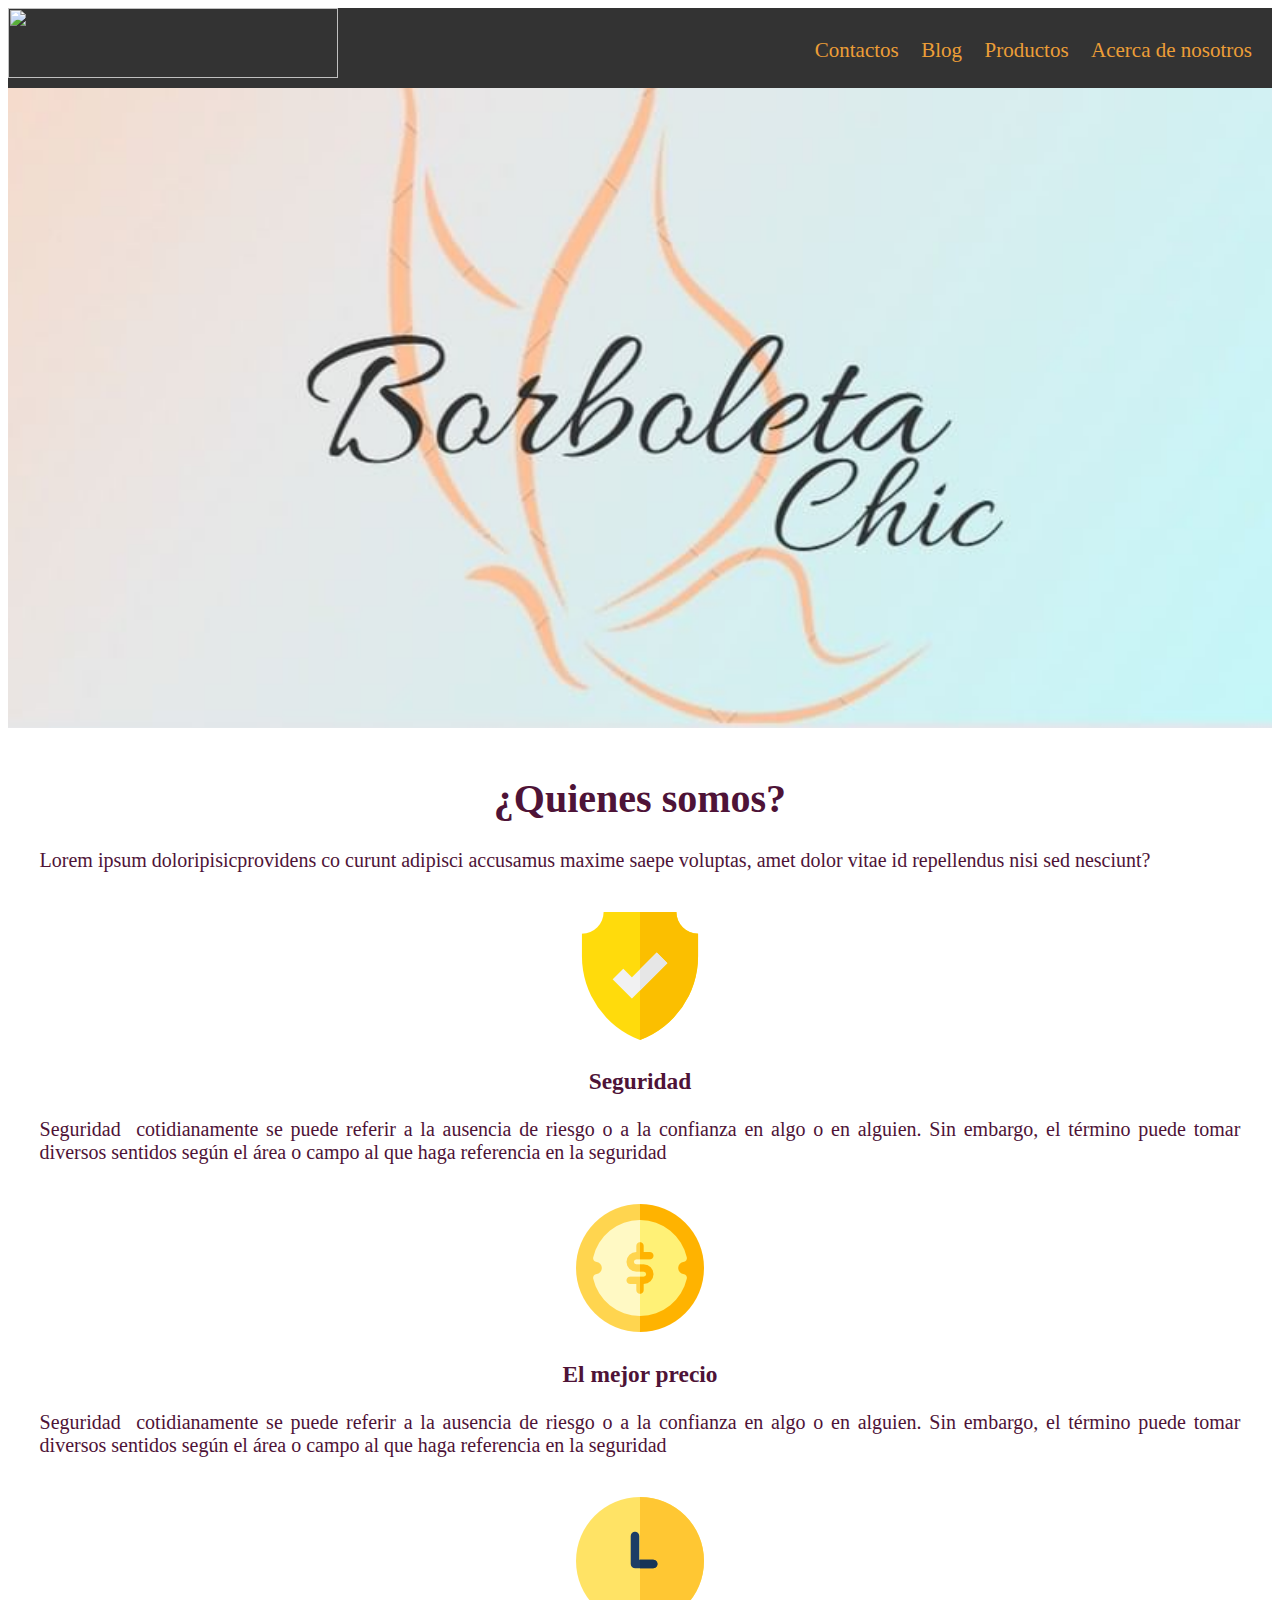
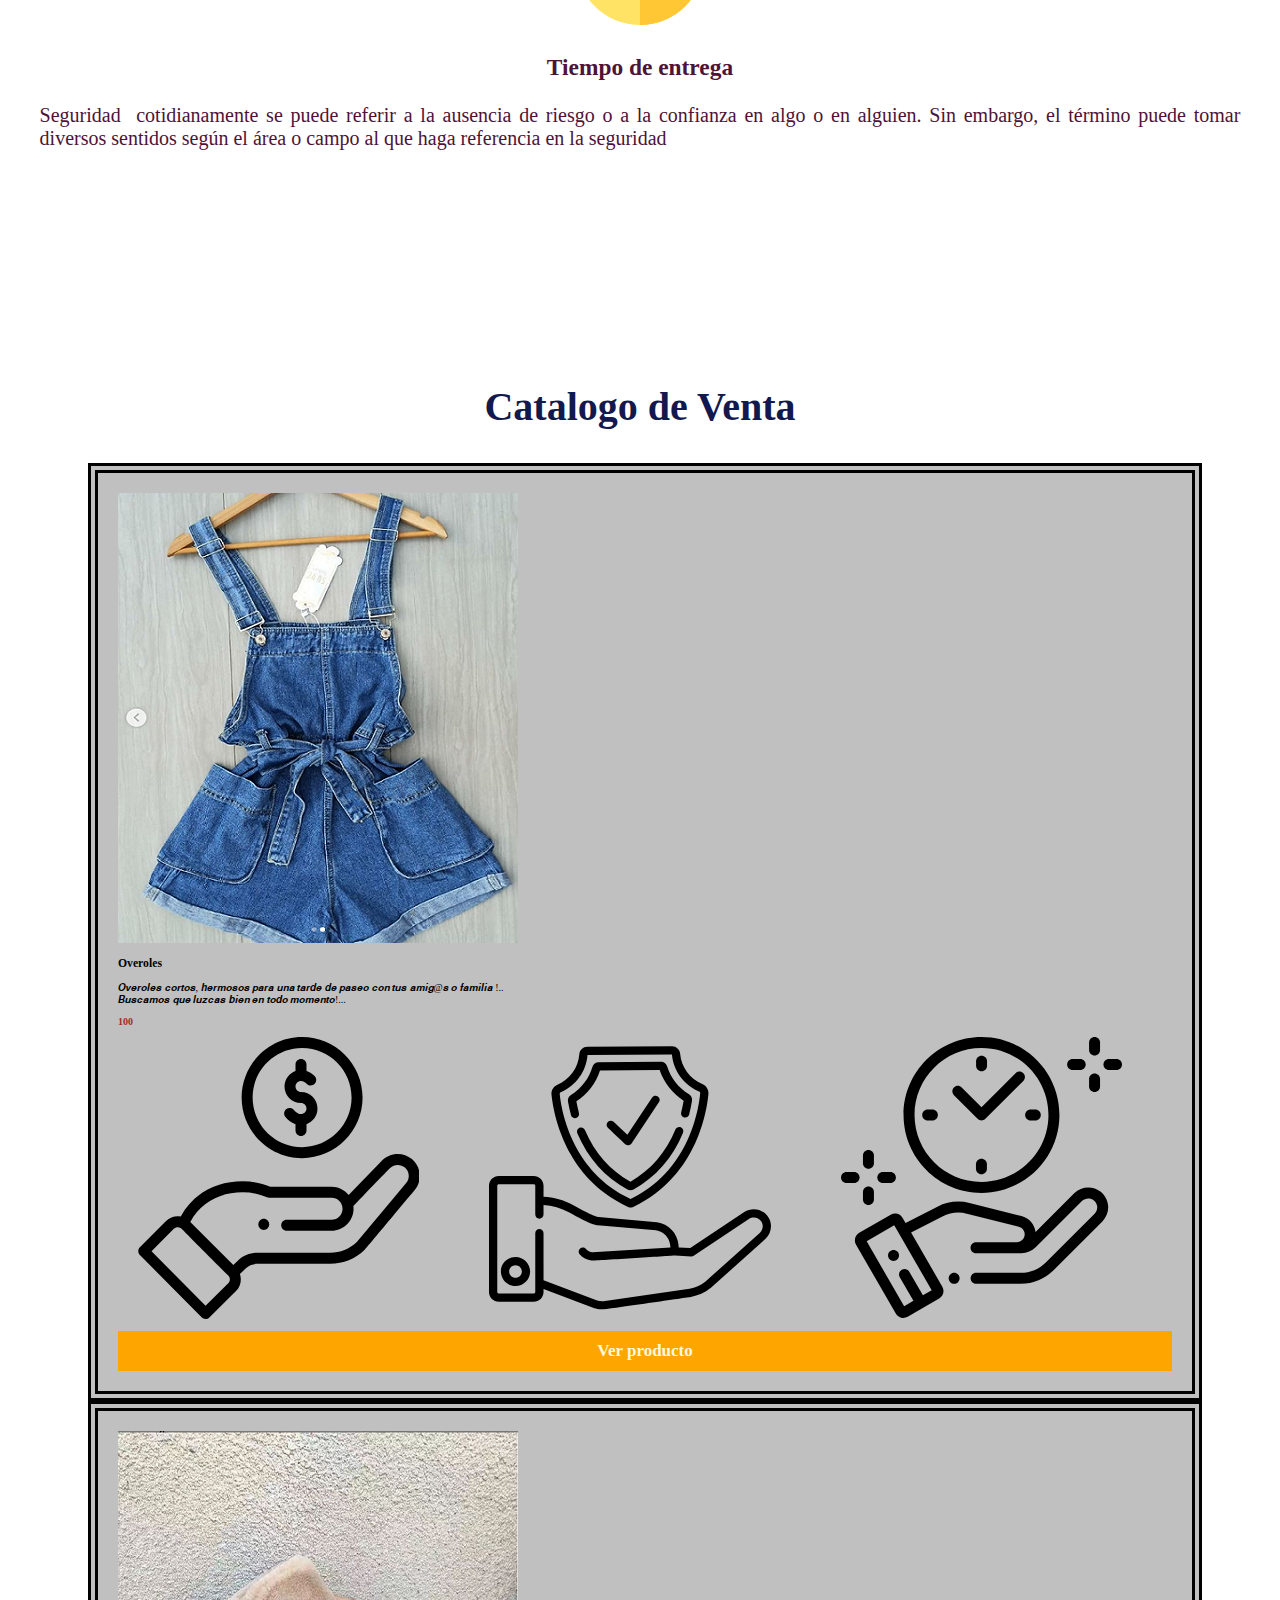
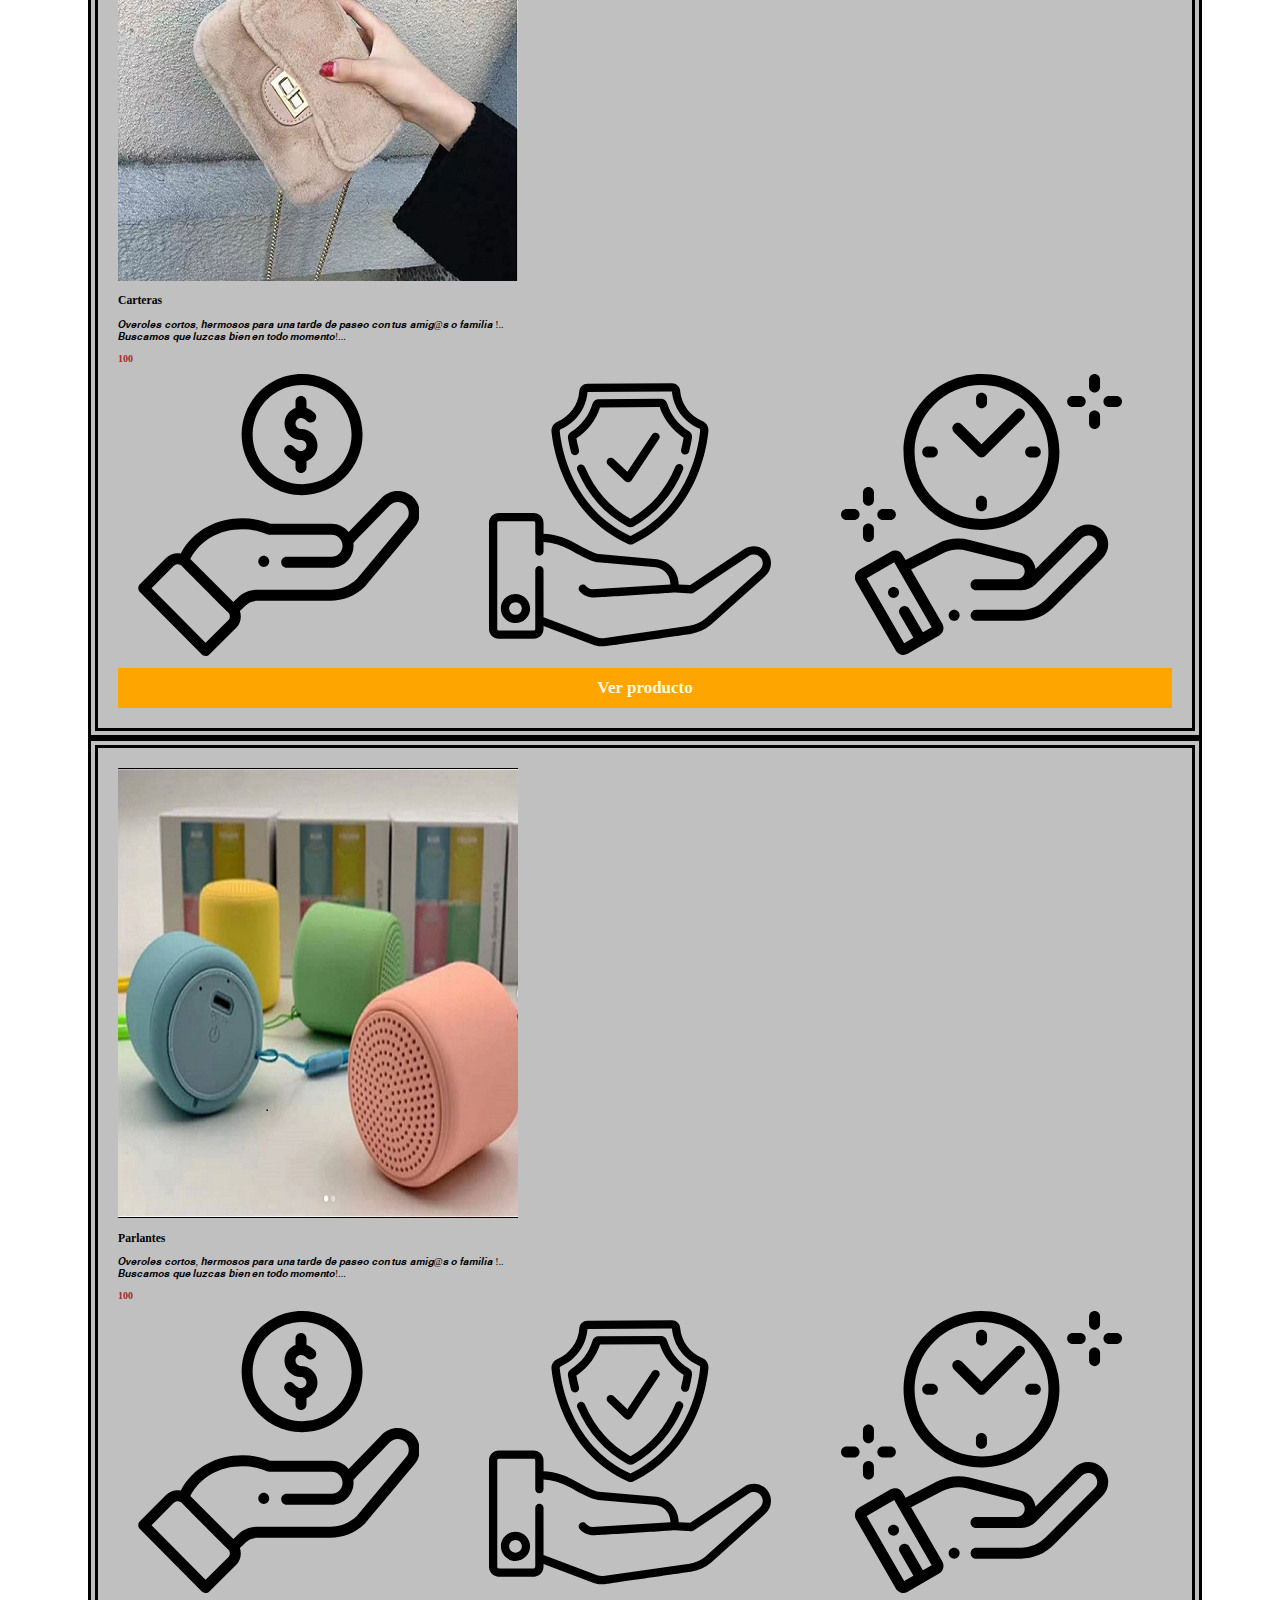
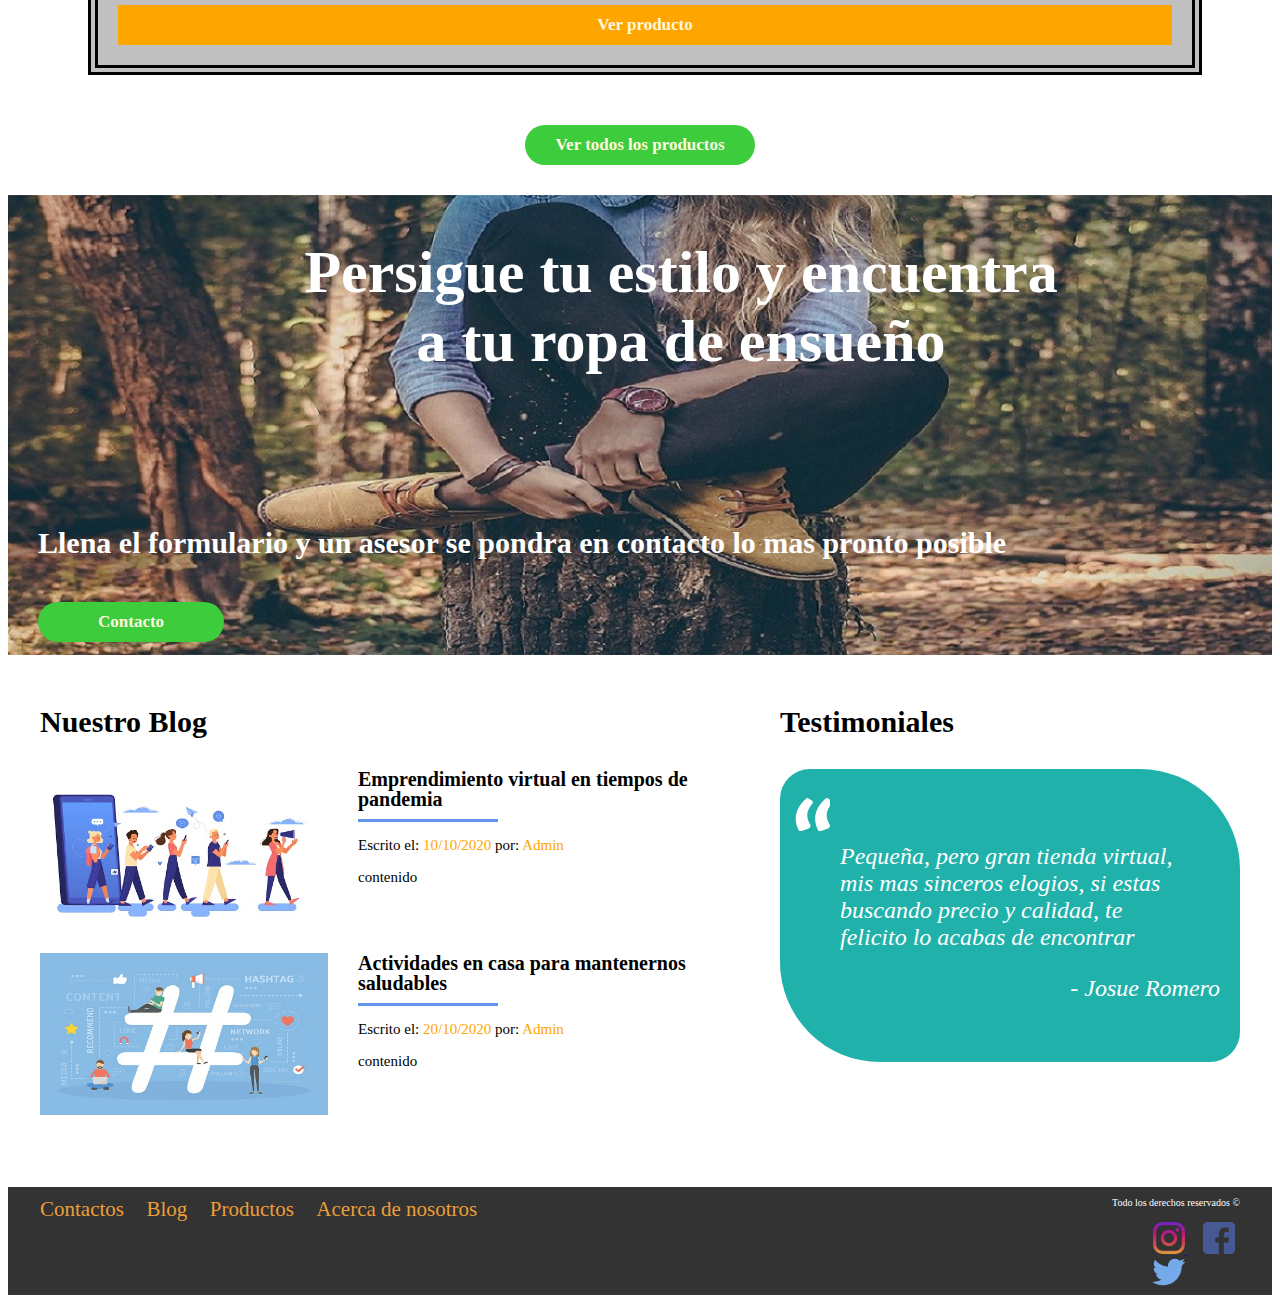
==== commit 084b5db9: "Add files via upload" ====
--- a/index.html
+++ b/index.html
@@ -40,7 +40,7 @@
         <h1>¿Quienes somos?</h1>
         <p>Lorem ipsum doloripisicprovidens co curunt adipisci accusamus maxime saepe voluptas, amet dolor vitae id repellendus nisi sed nesciunt?</p>
 
-        <div class="logos">
+        <div class="logos logos2">
 
             <div class="icono">
                 <img src="imagenes/proteger.png">
@@ -65,49 +65,51 @@
 
     <main class="productos">
         <h2 id="titulo-terciario">Catalogo de Venta</h2>
-        <div class="logos">
-
-            <div class="anuncio">
-                <img src="imagenes/producto overol.png">
-                <h3>Overoles</h3>
-                <p>𝑶𝒗𝒆𝒓𝒐𝒍𝒆𝒔 𝒄𝒐𝒓𝒕𝒐𝒔, 𝒉𝒆𝒓𝒎𝒐𝒔𝒐𝒔 𝒑𝒂𝒓𝒂 𝒖𝒏𝒂 𝒕𝒂𝒓𝒅𝒆 𝒅𝒆 𝒑𝒂𝒔𝒆𝒐 𝒄𝒐𝒏 𝒕𝒖𝒔 𝒂𝒎𝒊𝒈@𝒔 𝒐 𝒇𝒂𝒎𝒊𝒍𝒊𝒂 !.. <br> 𝑩𝒖𝒔𝒄𝒂𝒎𝒐𝒔 𝒒𝒖𝒆 𝒍𝒖𝒛𝒄𝒂𝒔 𝒃𝒊𝒆𝒏 𝒆𝒏 𝒕𝒐𝒅𝒐 𝒎𝒐𝒎𝒆𝒏𝒕𝒐!...</p>
-                <p class="dinero">100</p>
-
-                <ul class="iconos-caracteristicas">
-                    <li><img src="imagenes/mano.svg" alt=""></li>
-                    <li><img src="imagenes/escudo.svg" alt=""></li>
-                    <li><img src="imagenes/save-time.svg" alt=""></li>
-                </ul>
-                <a href="#" class="boton botones">Ver producto</a>
-            </div>
-
-            <div class="anuncio">
-                <img src="imagenes/producto cartera.png">
-                <h3>Carteras</h3>
-                <p>𝑶𝒗𝒆𝒓𝒐𝒍𝒆𝒔 𝒄𝒐𝒓𝒕𝒐𝒔, 𝒉𝒆𝒓𝒎𝒐𝒔𝒐𝒔 𝒑𝒂𝒓𝒂 𝒖𝒏𝒂 𝒕𝒂𝒓𝒅𝒆 𝒅𝒆 𝒑𝒂𝒔𝒆𝒐 𝒄𝒐𝒏 𝒕𝒖𝒔 𝒂𝒎𝒊𝒈@𝒔 𝒐 𝒇𝒂𝒎𝒊𝒍𝒊𝒂 !.. <br> 𝑩𝒖𝒔𝒄𝒂𝒎𝒐𝒔 𝒒𝒖𝒆 𝒍𝒖𝒛𝒄𝒂𝒔 𝒃𝒊𝒆𝒏 𝒆𝒏 𝒕𝒐𝒅𝒐 𝒎𝒐𝒎𝒆𝒏𝒕𝒐!...</p>
-                <p class="dinero">100</p>
-                <ul class="iconos-caracteristicas">
-                    <li><img src="imagenes/mano.svg" alt=""></li>
-                    <li><img src="imagenes/escudo.svg" alt=""></li>
-                    <li><img src="imagenes/save-time.svg" alt=""></li>
-                </ul>
-                <a href="#" class="boton botones"> Ver producto</a>
-            </div>
-
-            <div class="anuncio">
-                <img src="imagenes/producto parlantes.png">
-                <h3>Parlantes</h3>
-                <p>𝑶𝒗𝒆𝒓𝒐𝒍𝒆𝒔 𝒄𝒐𝒓𝒕𝒐𝒔, 𝒉𝒆𝒓𝒎𝒐𝒔𝒐𝒔 𝒑𝒂𝒓𝒂 𝒖𝒏𝒂 𝒕𝒂𝒓𝒅𝒆 𝒅𝒆 𝒑𝒂𝒔𝒆𝒐 𝒄𝒐𝒏 𝒕𝒖𝒔 𝒂𝒎𝒊𝒈@𝒔 𝒐 𝒇𝒂𝒎𝒊𝒍𝒊𝒂 !.. <br> 𝑩𝒖𝒔𝒄𝒂𝒎𝒐𝒔 𝒒𝒖𝒆 𝒍𝒖𝒛𝒄𝒂𝒔 𝒃𝒊𝒆𝒏 𝒆𝒏 𝒕𝒐𝒅𝒐 𝒎𝒐𝒎𝒆𝒏𝒕𝒐!...</p>
-                <p class="dinero">100</p>
-                <ul class="iconos-caracteristicas">
-                    <li><img src="imagenes/mano.svg" alt=""></li>
-                    <li><img src="imagenes/escudo.svg" alt=""></li>
-                    <li><img src="imagenes/save-time.svg" alt=""></li>
-                </ul>
-                <a href="#" class="boton botones">Ver producto</a>
-            </div>
-
-
+        <div class=" logos2">
+            <div class="salvacion">
+                <div class="anuncio  ">
+                    <img src="imagenes/producto overol.png">
+                    <h3>Overoles</h3>
+                    <p>𝑶𝒗𝒆𝒓𝒐𝒍𝒆𝒔 𝒄𝒐𝒓𝒕𝒐𝒔, 𝒉𝒆𝒓𝒎𝒐𝒔𝒐𝒔 𝒑𝒂𝒓𝒂 𝒖𝒏𝒂 𝒕𝒂𝒓𝒅𝒆 𝒅𝒆 𝒑𝒂𝒔𝒆𝒐 𝒄𝒐𝒏 𝒕𝒖𝒔 𝒂𝒎𝒊𝒈@𝒔 𝒐 𝒇𝒂𝒎𝒊𝒍𝒊𝒂 !.. <br> 𝑩𝒖𝒔𝒄𝒂𝒎𝒐𝒔 𝒒𝒖𝒆 𝒍𝒖𝒛𝒄𝒂𝒔 𝒃𝒊𝒆𝒏 𝒆𝒏 𝒕𝒐𝒅𝒐 𝒎𝒐𝒎𝒆𝒏𝒕𝒐!...</p>
+                    <p class="dinero">100</p>
+
+                    <ul class="iconos-caracteristicas">
+                        <li><img src="imagenes/mano.svg" alt=""></li>
+                        <li><img src="imagenes/escudo.svg" alt=""></li>
+                        <li><img src="imagenes/save-time.svg" alt=""></li>
+                    </ul>
+                    <a href="#" class="boton botones">Ver producto</a>
+                </div>
+            </div>
+            <div class="salvacion">
+                <div class="anuncio  ">
+                    <img src="imagenes/producto cartera.png">
+                    <h3>Carteras</h3>
+                    <p>𝑶𝒗𝒆𝒓𝒐𝒍𝒆𝒔 𝒄𝒐𝒓𝒕𝒐𝒔, 𝒉𝒆𝒓𝒎𝒐𝒔𝒐𝒔 𝒑𝒂𝒓𝒂 𝒖𝒏𝒂 𝒕𝒂𝒓𝒅𝒆 𝒅𝒆 𝒑𝒂𝒔𝒆𝒐 𝒄𝒐𝒏 𝒕𝒖𝒔 𝒂𝒎𝒊𝒈@𝒔 𝒐 𝒇𝒂𝒎𝒊𝒍𝒊𝒂 !.. <br> 𝑩𝒖𝒔𝒄𝒂𝒎𝒐𝒔 𝒒𝒖𝒆 𝒍𝒖𝒛𝒄𝒂𝒔 𝒃𝒊𝒆𝒏 𝒆𝒏 𝒕𝒐𝒅𝒐 𝒎𝒐𝒎𝒆𝒏𝒕𝒐!...</p>
+                    <p class="dinero">100</p>
+                    <ul class="iconos-caracteristicas">
+                        <li><img src="imagenes/mano.svg" alt=""></li>
+                        <li><img src="imagenes/escudo.svg" alt=""></li>
+                        <li><img src="imagenes/save-time.svg" alt=""></li>
+                    </ul>
+                    <a href="#" class="boton botones"> Ver producto</a>
+                </div>
+            </div>
+            <div class="salvacion">
+                <div class="anuncio  ">
+                    <img src="imagenes/producto parlantes.png">
+                    <h3>Parlantes</h3>
+                    <p>𝑶𝒗𝒆𝒓𝒐𝒍𝒆𝒔 𝒄𝒐𝒓𝒕𝒐𝒔, 𝒉𝒆𝒓𝒎𝒐𝒔𝒐𝒔 𝒑𝒂𝒓𝒂 𝒖𝒏𝒂 𝒕𝒂𝒓𝒅𝒆 𝒅𝒆 𝒑𝒂𝒔𝒆𝒐 𝒄𝒐𝒏 𝒕𝒖𝒔 𝒂𝒎𝒊𝒈@𝒔 𝒐 𝒇𝒂𝒎𝒊𝒍𝒊𝒂 !.. <br> 𝑩𝒖𝒔𝒄𝒂𝒎𝒐𝒔 𝒒𝒖𝒆 𝒍𝒖𝒛𝒄𝒂𝒔 𝒃𝒊𝒆𝒏 𝒆𝒏 𝒕𝒐𝒅𝒐 𝒎𝒐𝒎𝒆𝒏𝒕𝒐!...</p>
+                    <p class="dinero">100</p>
+                    <ul class="iconos-caracteristicas">
+                        <li><img src="imagenes/mano.svg" alt=""></li>
+                        <li><img src="imagenes/escudo.svg" alt=""></li>
+                        <li><img src="imagenes/save-time.svg" alt=""></li>
+                    </ul>
+                    <a href="#" class="boton botones">Ver producto</a>
+                </div>
+
+            </div>
 
     </main>
 
@@ -122,11 +124,12 @@
         <div class="parte-de-contacto">
 
 
-            <h2>Persigue tu estilo y encuentra a tu ropa de ensueño</h2>
+            <h2>Persigue tu estilo y encuentra <br> a tu ropa de ensueño</h2>
             <p> <strong>Llena el formulario y un asesor se pondra en contacto lo mas pronto posible</strong> </p>
+
             <a href="contactos.html" class="arreglo botones2">Contacto</a>
-
         </div>
+
 
     </section>
 
--- a/css/estilos.css
+++ b/css/estilos.css
@@ -61,9 +61,15 @@
                 color: rgb(10, 10, 10);
             }
             
+            @media (min-width: 760px) {
+                .logos {
+                    display: flex;
+                    justify-content: space-between;
+                }
+            }
+            
             .logos {
-                display: flex;
-                justify-content: space-between;
+                display: block;
             }
             
             .icono {
@@ -71,12 +77,19 @@
                 padding-top: 2rem;
             }
             
+            @media (min-width: 760px) {
+                .relleno {
+                    max-width: 90rem;
+                    font-size: 3rem;
+                }
+            }
+            
             .relleno {
-                max-width: 90rem;
+                max-width: 95%;
                 margin: 0 auto;
                 padding-top: 2rem;
                 text-align: center;
-                font-size: 3rem;
+                font-size: 2rem;
                 color: rgb(78, 19, 55);
                 font-family: 'Times New Roman', Times, serif;
             }
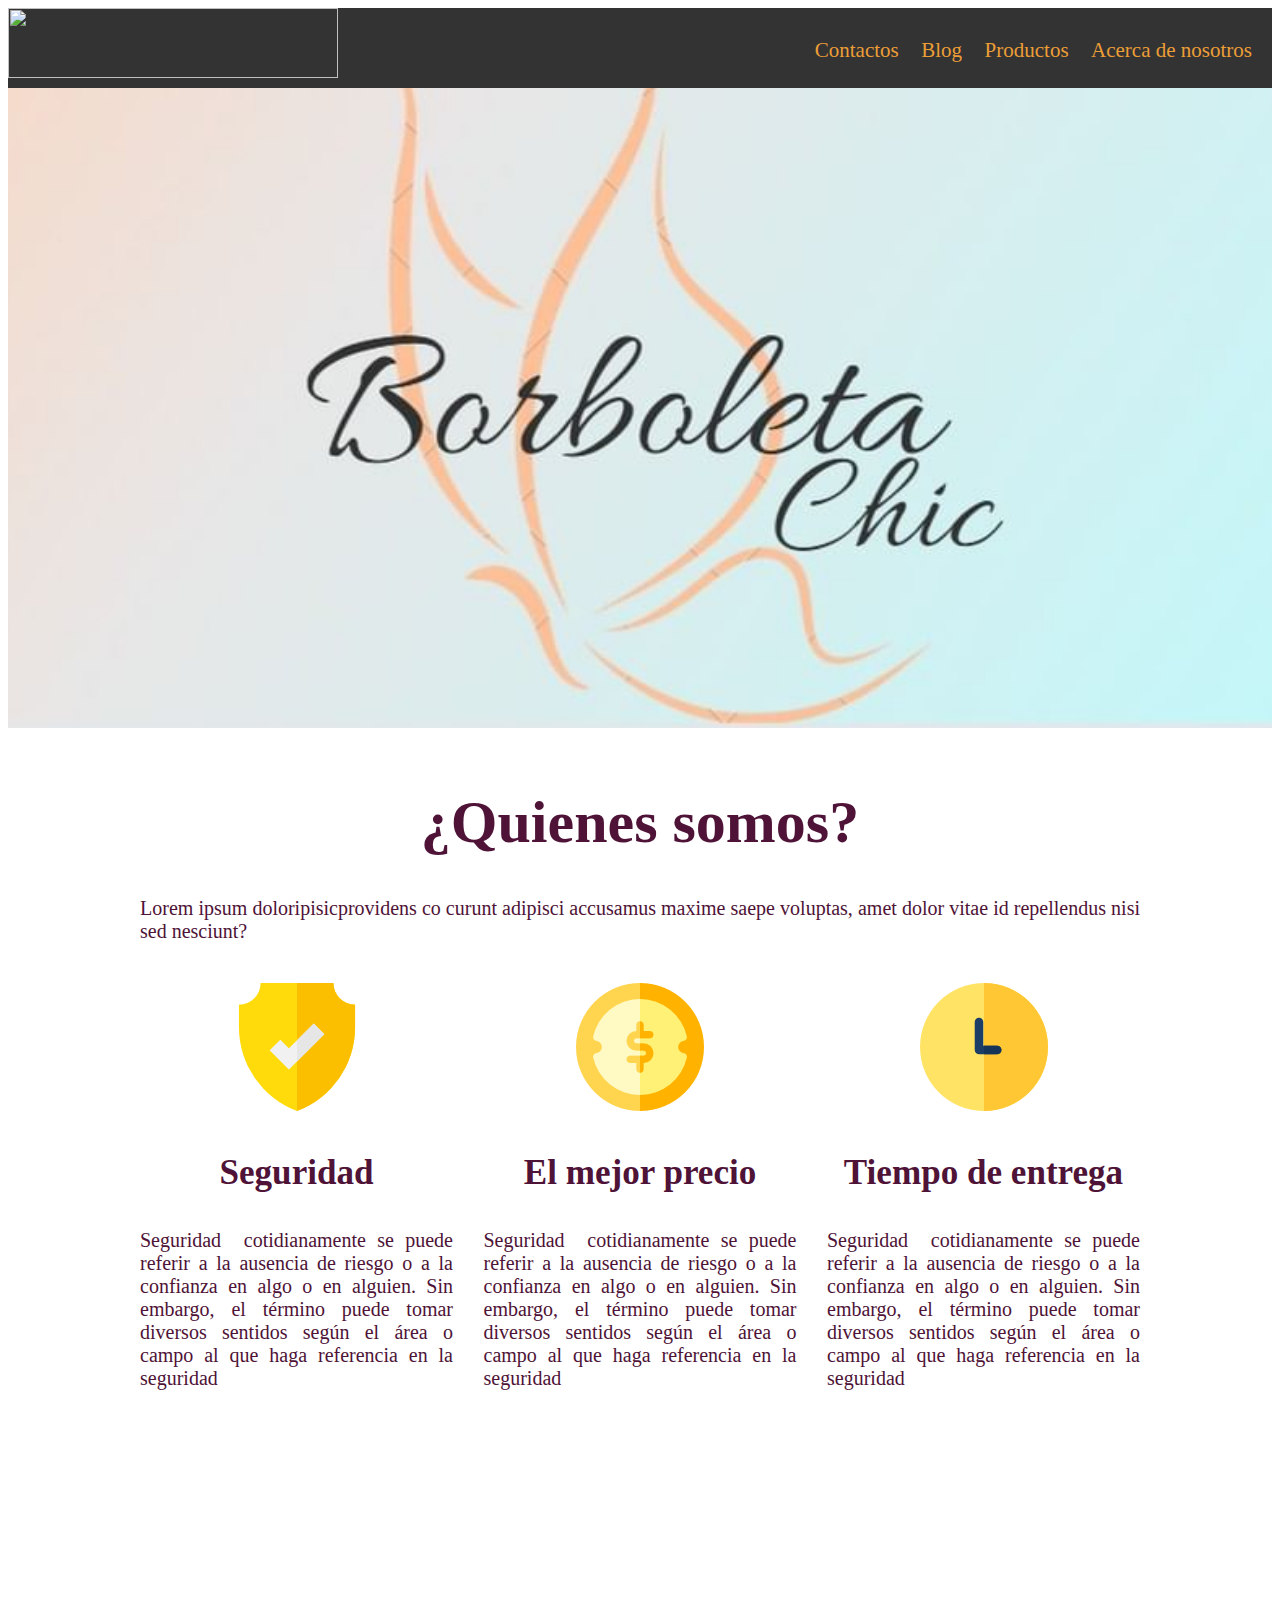
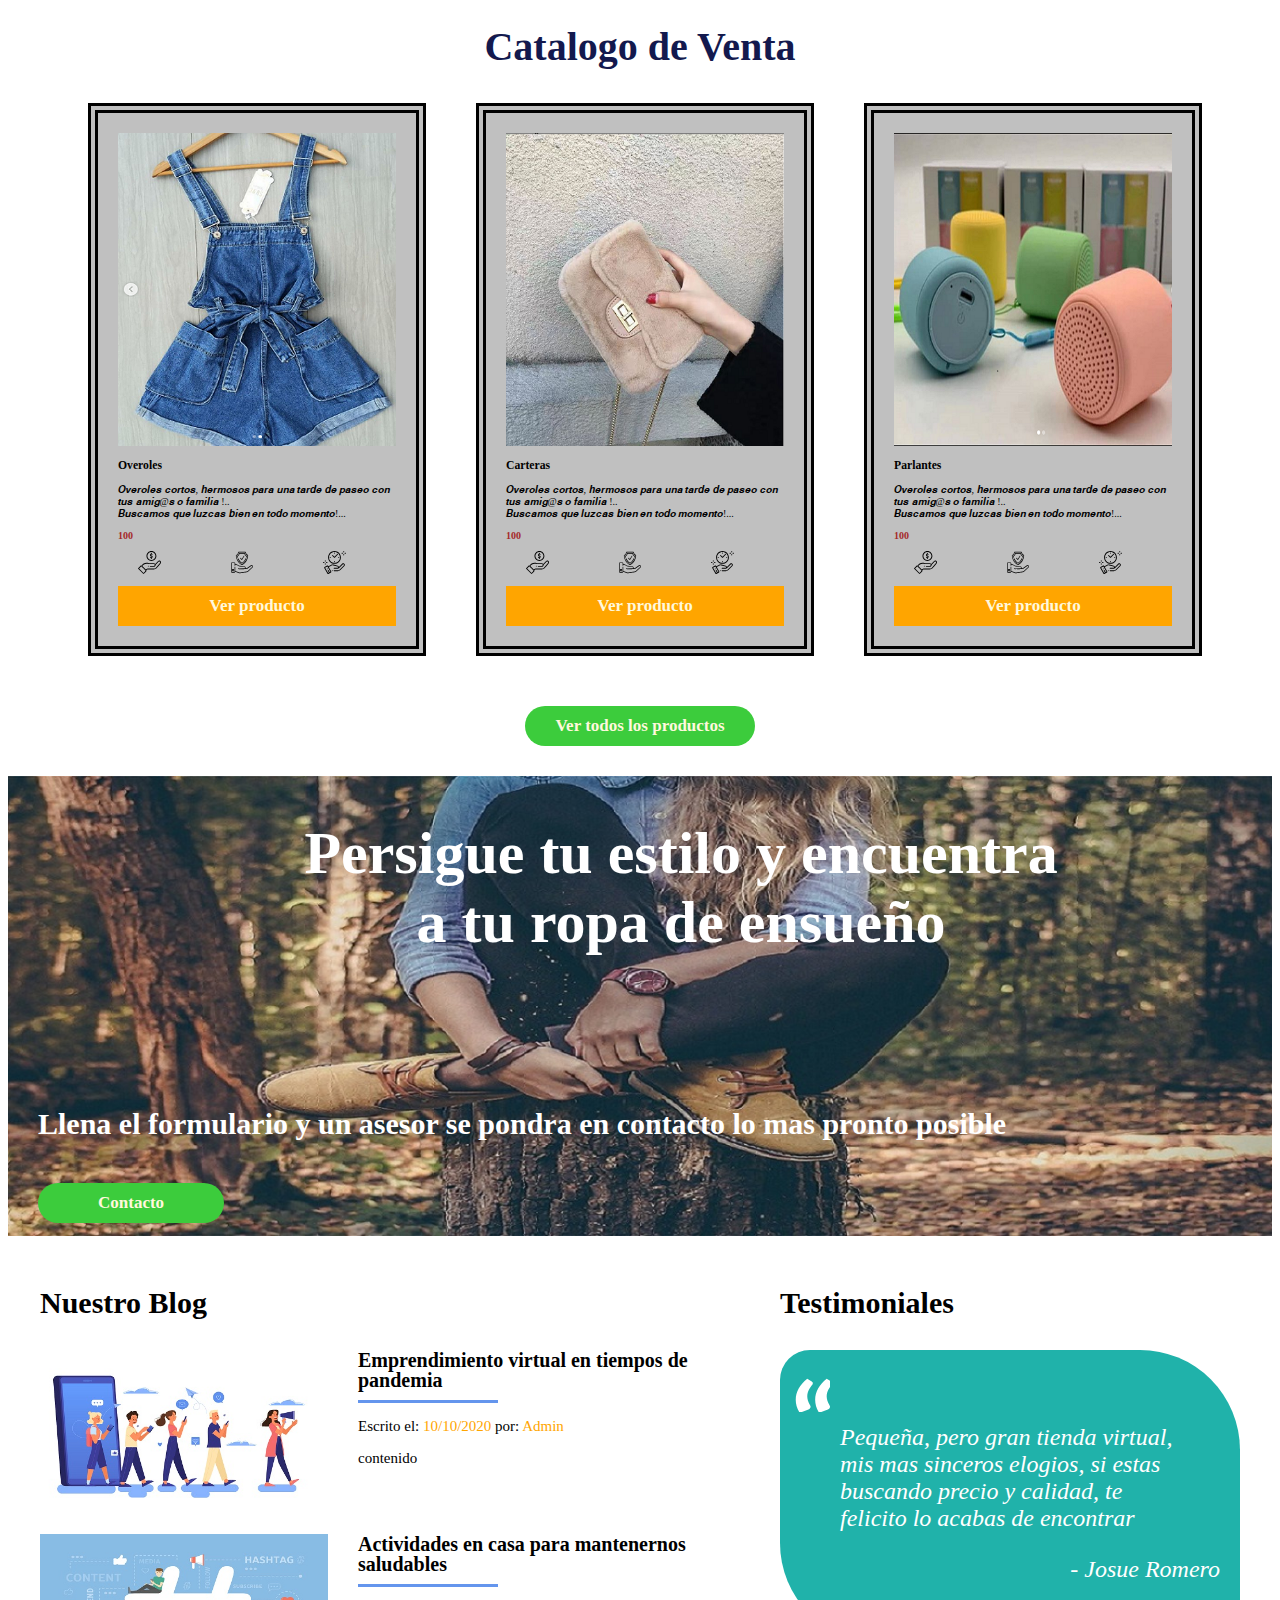
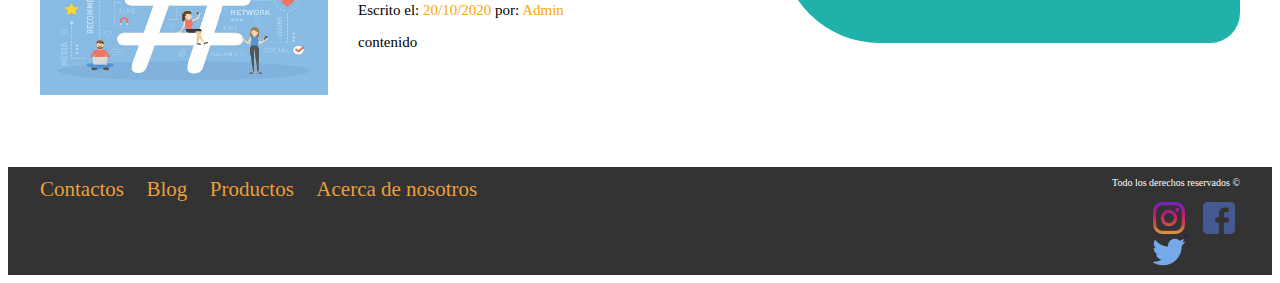
==== commit d4957bf3: "Add files via upload" ====
--- a/index.html
+++ b/index.html
@@ -78,7 +78,7 @@
                         <li><img src="imagenes/escudo.svg" alt=""></li>
                         <li><img src="imagenes/save-time.svg" alt=""></li>
                     </ul>
-                    <a href="#" class="boton botones">Ver producto</a>
+                    <a href="imagen.html" class="boton botones">Ver producto</a>
                 </div>
             </div>
             <div class="salvacion">
--- a/css/estilos.css
+++ b/css/estilos.css
@@ -1,382 +1,463 @@
-            img {
-                max-width: 100%;
-            }
-            
-            html {
-                font-size: 62.5%;
-            }
-            
-            #titulo-segundario {
-                color: rgb(19, 25, 78);
-                text-align: center;
-                font-weight: 300;
-                font-size: 3rem;
-            }
-            
-            .size-header.inicio {
-                background: url(../imagenes/fondo.jpg);
-                background-position: center center;
-                background-size: cover;
-                height: 80vh;
-                min-height: 60rem;
-            }
-            
-            .contenedor {
-                max-width: 120rem;
-                margin: 0 auto;
-            }
-            
-            .contenedor2 {
-                max-width: 140rem;
-                margin: 0 auto;
-            }
-            
-            .barra {
-                display: flex;
-                justify-content: flex-end;
-                justify-content: space-between;
-                padding-bottom: 1rem;
-                background-color: #333333;
-            }
-            
-            .bajo {
-                padding-top: 3rem;
-            }
-            
-            .logo-poscicion {
-                width: 33rem;
-                height: 7rem;
-            }
-            
-            .links a {
-                color: rgb(236, 158, 55);
-                text-decoration: none;
-                font-size: 2.1rem;
-                margin-right: 2rem;
-                font-family: fantasy;
-                padding-top: 3rem;
-            }
-            
-            .links a:hover {
-                color: rgb(10, 10, 10);
-            }
-            
-            @media (min-width: 760px) {
-                .logos {
-                    display: flex;
-                    justify-content: space-between;
-                }
-            }
-            
-            .logos {
-                display: block;
-            }
-            
-            .icono {
-                flex-basis: calc(33.3% - 1rem);
-                padding-top: 2rem;
-            }
-            
-            @media (min-width: 760px) {
-                .relleno {
-                    max-width: 90rem;
-                    font-size: 3rem;
-                }
-            }
-            
-            .relleno {
-                max-width: 95%;
-                margin: 0 auto;
-                padding-top: 2rem;
-                text-align: center;
-                font-size: 2rem;
-                color: rgb(78, 19, 55);
-                font-family: 'Times New Roman', Times, serif;
-            }
-            
-            .relleno p {
-                text-align: justify;
-                font-family: 'Times New Roman', Times, serif;
-                font-size: 2rem;
-            }
-            
-            #titulo-terciario {
-                color: rgb(19, 25, 78);
-                text-align: center;
-                font-size: 4rem;
-                font-family: 'Times New Roman', Times, serif;
-                padding-top: 13rem;
-            }
-            
-            .anuncio {
-                flex-basis: calc(33.3% - 1rem);
-                border-style: double;
-                border-color: black;
-                border-width: 1rem;
-                background: silver;
-                padding: 2rem;
-                margin: 0rem 2rem 0rem 3rem;
-            }
-            
-            .productos {
-                padding: 5rem;
-            }
-            
-            .dinero {
-                color: brown;
-                font-weight: 700;
-            }
-            
-            .boton {
-                color: cornsilk;
-                font-weight: 700;
-                text-decoration: none;
-                font-size: 1.7rem;
-                padding: 1rem 3rem;
-                text-align: center;
-            }
-            
-            .botonn {
-                color: cornsilk;
-                font-weight: 700;
-                text-decoration: none;
-                font-size: 1.7rem;
-                padding: 1rem 3rem;
-                text-align: center;
-                margin-bottom: 3rem;
-            }
-            
-            .botones {
-                background-color: orange;
-                display: block;
-            }
-            
-            .botones2 {
-                background-color: rgb(60, 204, 60);
-                border-radius: 3rem;
-            }
-            
-            .alineadoizquierda {
-                display: flex;
-                justify-content: center
-            }
-            
-            .fondo-de-contacto {
-                padding: 3rem;
-                background: url(../imagenes/fondo\ de\ contacto.jpg);
-                background-position: center center;
-                height: 40rem;
-                background-size: cover;
-                text-align: center;
-                display: flex;
-                align-items: center;
-                color: white;
-                font-size: 4rem;
-            }
-            
-            .parte-de-contacto {
-                flex: 1;
-            }
-            
-            .parte-de-contacto p {
-                font-size: 3rem;
-                text-align: start;
-                margin-top: 15rem;
-                color: white;
-            }
-            
-            .parte-de-contacto h2 {
-                margin-right: 20rem;
-            }
-            
-            .botones3 {
-                background-color: rgb(60, 204, 60);
-                display: flex;
-                justify-content: start
-            }
-            
-            .arreglo {
-                color: cornsilk;
-                font-weight: 700;
-                text-decoration: none;
-                font-size: 1.7rem;
-                padding: 1rem 6rem;
-                margin-top: 1rem;
-                display: inline-block;
-                text-align: center;
-                margin-right: 130rem;
-                margin-bottom: 2rem;
-                border-radius: 3rem;
-            }
-            
-            .iconos-caracteristicas {
-                list-style: none;
-                padding: 0rem;
-                display: flex;
-            }
-            
-            .iconos-caracteristicas li {
-                padding-right: 5rem;
-                padding-left: 2rem;
-                flex: 1;
-            }
-            
-            .seccion-inferior {
-                display: flex;
-                justify-content: space-between;
-            }
-            
-            .seccion-inferior .blog {
-                flex-basis: 60%;
-            }
-            
-            .seccion-inferior .testimoniales {
-                flex-basis: calc(40% - 2rem);
-            }
-            
-            .articulo {
-                display: flex;
-                justify-content: space-between;
-                margin-bottom: 2rem;
-            }
-            
-            .articulo .blog-imagen {
-                flex-basis: 40%;
-            }
-            
-            .articulo .blog-texto {
-                flex-basis: calc(60% - 3rem);
-            }
-            
-            .blog-texto h4 {
-                margin: 0;
-                line-height: 2rem;
-                font-size: 2rem;
-            }
-            
-            .blog-texto a:hover {
-                color: brown;
-            }
-            
-            .blog-texto a {
-                text-decoration: none;
-                color: black;
-            }
-            
-            .blog-texto h4::after {
-                content: ' ';
-                display: block;
-                width: 14rem;
-                height: 0.3rem;
-                background-color: cornflowerblue;
-                margin-top: 1rem;
-            }
-            
-            .blog-texto span {
-                color: orange
-            }
-            
-            .titulo-blog {
-                text-align: center center;
-                font-size: 3rem;
-                margin-top: 5rem;
-            }
-            
-            .blog-texto p {
-                font-size: 1.5rem;
-            }
-            
-            .Blocquote {
-                background-color: lightseagreen;
-                font-size: 2.4rem;
-                color: white;
-                padding: 5rem 2rem 2rem 2rem;
-                border-radius: 3rem;
-                font-style: italic;
-                border-bottom-left-radius: 10rem;
-                border-top-right-radius: 10rem;
-            }
-            
-            .Blocquote p {
-                text-align: right;
-                margin: 0;
-                padding-bottom: 4rem;
-            }
-            
-            .Blocquote blockquote::before {
-                content: ' ';
-                background-image: url(../imagenes/comilla.svg);
-                width: 4rem;
-                height: 4rem;
-                display: block;
-                position: absolute;
-                left: -5rem;
-                bottom: 12rem;
-            }
-            
-            .Blocquote blockquote {
-                position: relative;
-            }
-            
-            .site-footer {
-                background-color: #333333;
-                margin: 0;
-                margin-top: 5rem;
-            }
-            
-            .copyrigth {
-                margin: 0;
-                color: white;
-            }
-            
-            .contenedor-footer {
-                padding-top: 1rem;
-                display: flex;
-                justify-content: space-between;
-            }
-            
-            .redes-sociales {
-                flex: 1;
-                margin-left: 1.5rem;
-            }
-            
-            .separacion-redes {
-                padding-left: 113rem;
-                padding-bottom: 0.5rem;
-            }
-            
-            @media (max-width: 375px) {
-                .contenedor2 {
-                    max-width: 140rem;
-                    margin: 0 auto;
-                }
-                .barra {
-                    display: flex;
-                    justify-content: flex-end;
-                    justify-content: space-between;
-                    padding-bottom: 1rem;
-                    background-color: #333333;
-                }
-                .logo-poscicion {
-                    width: 11rem;
-                    height: 4rem;
-                    padding-top: 1rem;
-                }
-                .links a {
-                    color: rgb(236, 158, 55);
-                    text-decoration: none;
-                    font-size: 1rem;
-                    margin-right: 0.8rem;
-                    font-family: Impact, Haettenschweiler, 'Arial Narrow Bold', sans-serif;
-                }
-                .bajo {
-                    padding-top: 2.4rem;
-                }
-                .size-header.inicio {
-                    background: url(../imagenes/fondocell.jpg);
-                    background-position: center center;
-                    background-size: cover;
-                    height: 500px;
-                    min-height: 50rem;
-                }
-            }+    img {
+        max-width: 100%;
+    }
+    
+    html {
+        font-size: 62.5%;
+    }
+    
+    #titulo-segundario {
+        color: rgb(19, 25, 78);
+        text-align: center;
+        font-weight: 300;
+        font-size: 3rem;
+    }
+    
+    .size-header.inicio {
+        background: url(../imagenes/fondo.jpg);
+        background-position: center center;
+        background-size: cover;
+        height: 80vh;
+        min-height: 60rem;
+    }
+    
+    .contenedor {
+        max-width: 120rem;
+        margin: 0 auto;
+    }
+    
+    .contenedor2 {
+        max-width: 140rem;
+        margin: 0 auto;
+    }
+    
+    .barra {
+        display: flex;
+        justify-content: flex-end;
+        justify-content: space-between;
+        padding-bottom: 1rem;
+        background-color: #333333;
+    }
+    
+    .bajo {
+        padding-top: 3rem;
+    }
+    
+    .logo-poscicion {
+        width: 33rem;
+        height: 7rem;
+    }
+    
+    .links a {
+        color: rgb(236, 158, 55);
+        text-decoration: none;
+        font-size: 2.1rem;
+        margin-right: 2rem;
+        font-family: fantasy;
+        padding-top: 3rem;
+    }
+    
+    .links a:hover {
+        color: rgb(10, 10, 10);
+    }
+    
+    .logos {
+        display: block;
+    }
+    
+    @media (min-width: 760px) {
+        .logos {
+            display: inline-block;
+        }
+        .logos2 {
+            display: flex;
+            justify-content: space-between;
+        }
+    }
+    
+    .icono {
+        flex-basis: calc(33.3% - 2rem);
+        padding-top: 6rem;
+    }
+    
+    @media (min-width: 760px) {
+        .icono {
+            padding-top: 2rem;
+        }
+    }
+    
+    .relleno {
+        max-width: 95%;
+        margin: 0 auto;
+        padding-top: 2rem;
+        text-align: center;
+        font-size: 2rem;
+        color: rgb(78, 19, 55);
+        font-family: 'Times New Roman', Times, serif;
+    }
+    
+    @media (min-width: 760px) {
+        .relleno {
+            max-width: 100rem;
+            font-size: 3rem;
+        }
+    }
+    
+    .relleno p {
+        text-align: justify;
+        font-family: 'Times New Roman', Times, serif;
+        font-size: 1.7rem;
+    }
+    
+    @media (min-width: 760px) {
+        .relleno p {
+            font-size: 2rem;
+        }
+    }
+    
+    #titulo-terciario {
+        color: rgb(19, 25, 78);
+        text-align: center;
+        font-size: 3rem;
+        font-family: 'Times New Roman', Times, serif;
+        padding-top: 6rem;
+    }
+    
+    @media (min-width: 760px) {
+        #titulo-terciario {
+            font-size: 4rem;
+            padding-top: 13rem;
+        }
+    }
+    
+    .anuncio {
+        flex-basis: calc(33.3% - 1rem);
+        border-color: black;
+        border-style: inset;
+        border-width: 1rem;
+        background: silver;
+    }
+    
+    .anuncio h3,
+    ul,
+    p {
+        padding: 0rem 1rem 0rem 1rem;
+    }
+    
+    .salvacion {
+        padding-top: 2rem;
+    }
+    
+    @media (min-width:760px) {
+        .anuncio {
+            flex-basis: calc(33.3% - 1rem);
+            border-color: black;
+            border-style: double;
+            border-width: 1rem;
+            background: silver;
+            padding: 2rem;
+            margin: 0rem 2rem 0rem 3rem;
+        }
+        .salvacion {
+            padding-top: 0rem;
+        }
+        .anuncio h3,
+        ul,
+        p {
+            padding: 0rem 0rem 0rem 0rem;
+        }
+    }
+    
+    .productos {
+        padding-top: 5rem;
+        padding-bottom: 5rem;
+    }
+    
+    @media (min-width:760px) {
+        .productos {
+            padding: 5rem;
+        }
+    }
+    
+    .dinero {
+        color: brown;
+        font-weight: 700;
+    }
+    
+    .boton {
+        color: cornsilk;
+        font-weight: 700;
+        text-decoration: none;
+        font-size: 1.7rem;
+        padding: 1rem 3rem;
+        text-align: center;
+    }
+    
+    .botonn {
+        color: cornsilk;
+        font-weight: 700;
+        text-decoration: none;
+        font-size: 1.7rem;
+        padding: 1rem 3rem;
+        text-align: center;
+        margin-bottom: 3rem;
+    }
+    
+    .botones {
+        background-color: orange;
+        display: block;
+    }
+    
+    .botones2 {
+        background-color: rgb(60, 204, 60);
+        border-radius: 3rem;
+    }
+    
+    .alineadoizquierda {
+        display: flex;
+        justify-content: center
+    }
+    
+    .fondo-de-contacto {
+        padding: 10rem 0rem 0rem 0rem;
+        background: url(../imagenes/fondo\ de\ contacto.jpg);
+        background-position: center center;
+        height: 30rem;
+        background-size: cover;
+        text-align: center;
+        display: flex;
+        align-items: center;
+        color: white;
+        font-size: 1.8rem;
+    }
+    
+    @media (min-width: 760px) {
+        .fondo-de-contacto {
+            padding: 3rem;
+            font-size: 4rem;
+            height: 40rem;
+        }
+    }
+    
+    .parte-de-contacto {
+        flex: 1;
+    }
+    
+    .parte-de-contacto p {
+        font-size: 1.1rem;
+        text-align: start;
+        margin-top: 15rem;
+        color: white;
+    }
+    
+    .parte-de-contacto h2 {
+        margin-right: 0rem;
+    }
+    
+    @media (min-width: 760px) {
+        .parte-de-contacto p {
+            font-size: 3rem;
+            margin-top: 15rem;
+        }
+        .parte-de-contacto h2 {
+            margin-right: 20rem;
+        }
+    }
+    
+    .botones3 {
+        background-color: rgb(60, 204, 60);
+        display: flex;
+        justify-content: start
+    }
+    
+    .arreglo {
+        color: cornsilk;
+        font-weight: 700;
+        text-decoration: none;
+        font-size: 1.7rem;
+        padding: 1rem 6rem;
+        margin-top: 1rem;
+        text-align: center;
+        display: inline-block;
+        margin-right: 0rem;
+        margin-bottom: 2rem;
+        border-radius: 3rem;
+    }
+    
+    @media (min-width: 760px) {
+        .arreglo {
+            margin-right: 130rem;
+        }
+    }
+    
+    .iconos-caracteristicas {
+        list-style: none;
+        padding: 0rem;
+        display: flex;
+    }
+    
+    .iconos-caracteristicas li {
+        padding-right: 5rem;
+        padding-left: 2rem;
+        flex: 1;
+    }
+    
+    @media (min-width: 760px) {
+        .seccion-inferior {
+            display: flex;
+            justify-content: space-between;
+        }
+        .seccion-inferior .blog {
+            flex-basis: 60%;
+        }
+        .seccion-inferior .testimoniales {
+            flex-basis: calc(40% - 2rem);
+        }
+    }
+    
+    .articulo {
+        display: flex;
+        justify-content: space-between;
+        margin-bottom: 2rem;
+    }
+    
+    .articulo .blog-imagen {
+        flex-basis: 40%;
+    }
+    
+    .articulo .blog-texto {
+        flex-basis: calc(60% - 3rem);
+    }
+    
+    .blog-texto h4 {
+        margin: 0;
+        line-height: 2rem;
+        font-size: 2rem;
+    }
+    
+    .blog-texto a:hover {
+        color: brown;
+    }
+    
+    .blog-texto a {
+        text-decoration: none;
+        color: black;
+    }
+    
+    .blog-texto h4::after {
+        content: ' ';
+        display: block;
+        width: 14rem;
+        height: 0.3rem;
+        background-color: cornflowerblue;
+        margin-top: 1rem;
+    }
+    
+    .blog-texto span {
+        color: orange
+    }
+    
+    .titulo-blog {
+        text-align: center center;
+        font-size: 3rem;
+        margin-top: 5rem;
+    }
+    
+    .blog-texto p {
+        font-size: 1.5rem;
+    }
+    
+    .Blocquote {
+        background-color: lightseagreen;
+        font-size: 2.4rem;
+        color: white;
+        padding: 5rem 2rem 2rem 2rem;
+        border-radius: 3rem;
+        font-style: italic;
+        border-bottom-left-radius: 10rem;
+        border-top-right-radius: 10rem;
+    }
+    
+    .Blocquote p {
+        text-align: right;
+        margin: 0;
+        padding-bottom: 4rem;
+    }
+    
+    .Blocquote blockquote::before {
+        content: ' ';
+        background-image: url(../imagenes/comilla.svg);
+        width: 4rem;
+        height: 4rem;
+        display: block;
+        position: absolute;
+        left: -5rem;
+        bottom: 12rem;
+    }
+    
+    .Blocquote blockquote {
+        position: relative;
+    }
+    
+    .site-footer {
+        background-color: #333333;
+        margin: 0;
+        margin-top: 5rem;
+    }
+    
+    .copyrigth {
+        margin: 0;
+        color: white;
+    }
+    
+    .contenedor-footer {
+        padding-top: 1rem;
+        display: flex;
+        justify-content: space-between;
+    }
+    
+    .redes-sociales {
+        flex: 1;
+        margin-left: 1.5rem;
+    }
+    
+    .separacion-redes {
+        padding-left: 113rem;
+        padding-bottom: 0.5rem;
+    }
+    
+    @media (max-width: 375px) {
+        .contenedor2 {
+            max-width: 140rem;
+            margin: 0 auto;
+        }
+        .barra {
+            display: flex;
+            justify-content: flex-end;
+            justify-content: space-between;
+            padding-bottom: 1rem;
+            background-color: #333333;
+        }
+        .logo-poscicion {
+            width: 11rem;
+            height: 4rem;
+            padding-top: 1rem;
+        }
+        .links a {
+            color: rgb(236, 158, 55);
+            text-decoration: none;
+            font-size: 1rem;
+            margin-right: 0.8rem;
+            font-family: Impact, Haettenschweiler, 'Arial Narrow Bold', sans-serif;
+        }
+        .bajo {
+            padding-top: 2.4rem;
+        }
+        .size-header.inicio {
+            background: url(../imagenes/fondocell.jpg);
+            background-position: center center;
+            background-size: cover;
+            height: 500px;
+            min-height: 50rem;
+        }
+    }